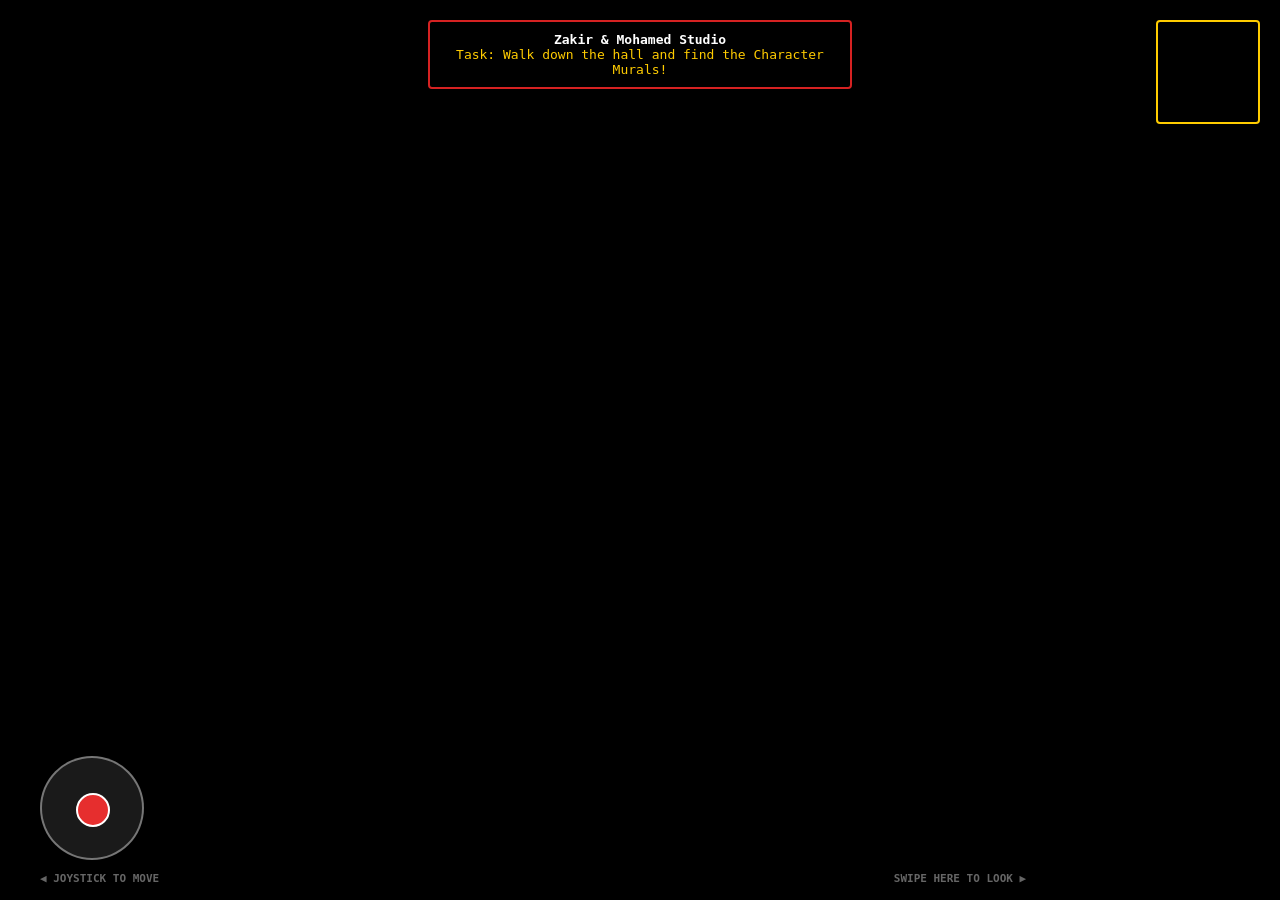
==== index.html @ fc2d5e97 "Update index.html" ====
<!DOCTYPE html>
<html>
<head>
    <meta charset="UTF-8">
    <meta name="viewport" content="width=device-width,initial-scale=1.0,maximum-scale=1.0,user-scalable=no">
    <title>Garten of Gombo</title>
    <style>
        body,html { margin:0; padding:0; width:100%; height:100%; overflow:hidden; background:#000; font-family:monospace; user-select:none; -webkit-user-select:none; }
        #canvas { display:block; width:100vw; height:100vh; }
        #ui { position:absolute; top:20px; left:50%; transform:translateX(-50%); color:white; background:rgba(0,0,0,0.85); padding:10px; border:2px solid #d62222; z-index:99; text-align:center; font-size:13px; width:80%; max-width:400px; border-radius:4px; pointer-events:none; }
        #radar { position:absolute; top:20px; right:20px; width:100px; height:100px; background:rgba(0,0,0,0.7); border:2px solid #ffcc00; z-index:99; border-radius:4px; }
        #ctrls { position:absolute; top:0; left:0; width:100%; height:100%; z-index:90; display:flex; pointer-events:none; }
        .side { width:50%; height:100%; position:relative; pointer-events:auto; }
        #jc { position:absolute; bottom:40px; left:40px; width:100px; height:100px; background:rgba(255,255,255,0.1); border:2px solid rgba(255,255,255,0.4); border-radius:50%; }
        #js { position:absolute; top:35px; left:34px; width:30px; height:30px; background:#e62e2e; border:2px solid #fff; border-radius:50%; }
        .lbl { position:absolute; bottom:15px; width:100%; text-align:center; color:rgba(255,255,255,0.4); font-size:11px; font-weight:bold; pointer-events:none; }
    </style>
</head>
<body>

    <div id="ui"><b>Zakir & Mohamed Studio</b><br><span id="task" style="color:#ffcc00;">Task: Walk down the hall and find the Character Murals!</span></div>
    <canvas id="radar" width="100" height="100"></canvas>
    <canvas id="canvas"></canvas>
    <div id="ctrls">
        <div class="side"><div id="jc"><div id="js"></div></div><div class="lbl" style="left:40px; text-align:left;">◀ JOYSTICK TO MOVE</div></div>
        <div class="side" id="l-pad"><div class="lbl">SWIPE HERE TO LOOK ▶</div></div>
    </div>

    <script>
        const canvas = document.getElementById('canvas'), ctx = canvas.getContext('2d');
        const radar = document.getElementById('radar'), rCtx = radar.getContext('2d');
        function res() { canvas.width = window.innerWidth; canvas.height = window.innerHeight; }
        window.addEventListener('resize', res); res();

        let px = 3.5, py = 4.5, pa = -Math.PI/2, fov = Math.PI/3, hasKey = false, doorOpen = false, bats = 0, mvY = 0, lk = 0;
        
        // 🗺️ SOLID MATRIX - NO MISSING SPACES (1=Wall, 3=Gate, 4=Mural, 0=Floor)
        let map = [,
 ,
 ,
 ,
 ,
 ,
 ,
 ,
 ,
 ,
 ,
            [1,1,1,1,1,1,1,1,1,1,1,1]
        ];

        let key = { x: 5.5, y: 10.5, a: true }, b1 = { x: 1.5, y: 1.5, a: true }, b2 = { x: 10.5, y: 1.5, a: true }, gombo = { x: 5.5, y: 1.5, a: true };

        // 🕹️ NATIVE TOUCH JOYSTICK CONTROL LOGIC
        const jc = document.getElementById('jc'), js = document.getElementById('js');
        function touchJoy(e) {
            e.preventDefault(); const r = jc.getBoundingClientRect(), t = e.touches[0];
            let jX = t.clientX - (r.left + r.width/2), jY = t.clientY - (r.top + r.height/2);
            let dist = Math.min(30, Math.hypot(jX, jY)), ang = Math.atan2(jY, jX);
            let tx = Math.cos(ang) * dist, ty = Math.sin(ang) * dist;
            js.style.transform = `translate(${tx}px,${ty}px)`; mvY = ty / 30;
        }
        jc.addEventListener('touchstart', touchJoy, {passive:false});
        jc.addEventListener('touchmove', touchJoy, {passive:false});
        jc.addEventListener('touchend', () => { js.style.transform = 'translate(0px,0px)'; mvY = 0; }, {passive:true});

        // LOOK SWIPE LOGIC
        const lp = document.getElementById('l-pad'); let sx = 0;
        lp.addEventListener('touchstart', e => { sx = e.touches[0].clientX; }, {passive:true});
        lp.addEventListener('touchmove', e => { lk = Math.max(-0.04, Math.min(0.04, (e.touches[0].clientX - sx)/120)); }, {passive:true});
        lp.addEventListener('touchend', () => { lk = 0; }, {passive:true});

        function tick() {
            pa += lk;
            if (mvY !== 0) {
                let dx = Math.cos(pa) * (-mvY) * 0.06, dy = Math.sin(pa) * (-mvY) * 0.06;
                let nx = px + dx, ny = py + dy;
                if (map[Math.floor(py)][Math.floor(nx)] === 0 || (map[Math.floor(py)][Math.floor(nx)] === 3 && doorOpen)) px = nx;
                if (map[Math.floor(ny)][Math.floor(px)] === 0 || (map[Math.floor(ny)][Math.floor(px)] === 3 && doorOpen)) py = ny;
            }
            if (key.a && Math.hypot(px - key.x, py - key.y) < 0.6) {
                key.a = false; hasKey = true;
                document.getElementById('task').innerHTML = "<span style='color:#00ff66;'>Task: Open the Red Security Gate Line!</span>";
            }
            if (hasKey && !doorOpen && Math.floor(py) === 7) {
                doorOpen = true; 
                for(let x=3; x<=7; x++) map[7][x] = 0; // Clear the door blocks dynamically
                document.getElementById('task').innerHTML = "<span style='color:#ffcc00;'>Task: Clear the side rooms to find 2 Drone Batteries!</span>";
            }
            if (doorOpen && bats < 2) {
                if (b1.a && Math.hypot(px - b1.x, py - b1.y) < 0.6) { b1.a = false; bats++; }
                if (b2.a && Math.hypot(px - b2.x, py - b2.y) < 0.6) { b2.a = false; bats++; }
                if (bats === 2) document.getElementById('task').innerHTML = "<span style='color:#00ff66;'>DRONE REMOTE UNLOCKED! Coded by Zakir & Tested by Mohamed! 📶</span>";
            }
        }

        function drawRadar() {
            rCtx.clearRect(0, 0, 100, 100); let s = 100 / 12;
            for (let y = 0; y < 12; y++) {
                for (let x = 0; x < 12; x++) {
                    if (map[y][x] === 1) { rCtx.fillStyle = '#7a4928'; rCtx.fillRect(x*s, y*s, s, s); }
                    else if (map[y][x] === 3) { rCtx.fillStyle = '#cc2222'; rCtx.fillRect(x*s, y*s, s, s); }
                    else if (map[y][x] === 4) { rCtx.fillStyle = '#f4edd2'; rCtx.fillRect(x*s, y*s, s, s); }
                }
            }
            if (key.a) { rCtx.fillStyle = '#ffcc00'; rCtx.beginPath(); rCtx.arc(key.x*s, key.y*s, 3, 0, Math.PI*2); rCtx.fill(); }
            if (gombo.a) { rCtx.fillStyle = '#e62e2e'; rCtx.fillRect(gombo.x*s-2, gombo.y*s-2, 5, 5); }
            rCtx.fillStyle = '#00ffff'; rCtx.beginPath(); rCtx.arc(px*s, py*s, 3, 0, Math.PI*2); rCtx.fill();
        }

        // 🎨 NATIVE VECTOR ART DRAWINGS FOR THE CHARACTER BANNER (No Emojis!)
        function drawMural(ctx, x, y, w, h, d) {
            ctx.fillStyle = '#f4edd2'; ctx.fillRect(x, y, w, h);
            ctx.strokeStyle = '#8b5a2b'; ctx.lineWidth = Math.max(1, 4/d); ctx.strokeRect(x, y, w, h);
            let sc = w / 120;
            ctx.fillStyle = '#d62222'; ctx.beginPath(); ctx.arc(x+25*sc, y+40*sc, 12*sc, 0, Math.PI*2); ctx.fill();
            ctx.fillStyle = '#000'; ctx.fillRect(x+18*sc, y+15*sc, 4*sc, 15*sc); ctx.fillRect(x+28*sc, y+15*sc, 4*sc, 15*sc);
            ctx.fillStyle = '#1a7f1a'; ctx.beginPath(); ctx.arc(x+60*sc, y+40*sc, 15*sc, 0, Math.PI*2); ctx.fill();
            ctx.fillStyle = '#ff69b4'; ctx.beginPath(); ctx.arc(x+95*sc, y+35*sc, 10*sc, 0, Math.PI*2); ctx.fill();
            ctx.fillStyle = '#ff8c00'; ctx.fillRect(x+95*sc, y+35*sc, 15*sc, 6*sc);
            ctx.fillStyle = '#000'; ctx.font = Math.max(5, Math.floor(8*sc)) + 'px monospace';
            ctx.fillText('GOMBO', x+10*sc, y+75*sc); ctx.fillText('MOHAJUSH', x+42*sc, y+75*sc); ctx.fillText('ZOYI', x+85*sc, y+75*sc);
        }

        function draw() {
            tick(); drawRadar();
            let w = canvas.width, h = canvas.height, hh = h/2;
            ctx.fillStyle = '#18110b'; ctx.fillRect(0, 0, w, hh);
            ctx.fillStyle = '#2c2e3b'; ctx.fillRect(0, hh, w, hh);

            for (let c = 0; c < w; c++) {
                let ra = (pa - fov/2) + (c / w) * fov, dist = 0, hit = false, type = 0;
                let cr = Math.cos(ra), sr = Math.sin(ra);
                while (!hit && dist < 16) {
                    dist += 0.05;
                    let cx = Math.floor(px + cr * dist), cy = Math.floor(py + sr * dist);
                    if (cx < 0 || cx >= 12 || cy < 0 || cy >= 12) { hit = true; dist = 16; }
                    else if (map[cy][cx] > 0) { hit = true; type = map[cy][cx]; }
                }
                let wh = Math.min(h, h / (dist * Math.cos(ra - pa)));
                if (type !== 4) {
                    ctx.fillStyle = type === 3 ? '#cc2222' : '#7a4928';
                    ctx.globalAlpha = Math.max(0, 1 - (dist / 14)); ctx.fillRect(c, hh - wh/2, 1, wh); ctx.globalAlpha = 1.0;
                }
            }

            // Project Vector Mural wide banner at grid spot (3,3)
            let sAngle = Math.atan2(3.5 - py, 3.5 - px) - pa;
            while (sAngle < -Math.PI) sAngle += Math.PI * 2; while (sAngle > Math.PI) sAngle -= Math.PI * 2;
            let sDist = Math.hypot(3.5 - px, 3.5 - py);
            if (sDist > 0.5 && sDist < 12 && Math.abs(sAngle) < fov) {
                let scx = (w/2) + (Math.tan(sAngle) * (w/2) / Math.tan(fov/2)), szH = Math.min(h, h / (sDist * Math.cos(sAngle))), szW = szH * 1.5;
                ctx.save(); ctx.globalAlpha = Math.max(0, 1 - (sDist / 12));
                drawMural(ctx, scx - szW/2, hh - szH/2, szW, szH, sDist);
             ctx.restore();}
         let spr = [];if (key.a) spr.push({ o: key, c: '#ffcc00', s: 0.4 });if (b1.a) spr.push({ o: b1, c: '#00ff66', s: 0.3 });if (b2.a) spr.push({ o: b2, c: '#00ff66', s: 0.3 });if (gombo.a) spr.push({ o: gombo, c: '#e62e2e', s: 1.4, g: true });spr.forEach(s => {let sx = s.o.x - px, sy = s.o.y - py;let sa = Math.atan2(sy, sx) - pa;while (sa < -Math.PI) sa += Math.PI * 2; while (sa > Math.PI) sa -= Math.PI * 2;let sd = Math.hypot(sx, sy);if (sd > 0.2 && sd < 14 && Math.abs(sa) < fov) {let scx = (w/2) + (Math.tan(sa) * (w/2) / Math.tan(fov/2)), sz = Math.min(h, (h/sd) * s.s);ctx.globalAlpha = Math.max(0, 1 - (sd / 12));if (s.g) {ctx.fillStyle = s.c; ctx.fillRect(scx - sz/2, hh - sz/2, sz, sz);ctx.fillStyle = '#fff'; ctx.fillRect(scx - sz/4, hh - sz/5, sz/5, sz/5); ctx.fillRect(scx + sz/12, hh - sz/5, sz/5, sz/5);ctx.fillStyle = '#000'; ctx.fillRect(scx - sz/6, hh - sz/7, sz/15, sz/15); ctx.fillRect(scx + sz/6, hh - sz/7, sz/15, sz/15);ctx.fillStyle = '#ffff00'; ctx.fillRect(scx - sz/3, hh - sz/1.6, sz/6, sz/4); ctx.fillStyle = '#00ffff'; ctx.fillRect(scx + sz/6, hh - sz/1.6, sz/6, sz/4);} else {ctx.fillStyle = s.c; ctx.beginPath(); ctx.arc(scx, hh, sz/4, 0, Math.PI*2); ctx.fill();}ctx.globalAlpha = 1.0;}});requestAnimationFrame(draw);}draw();
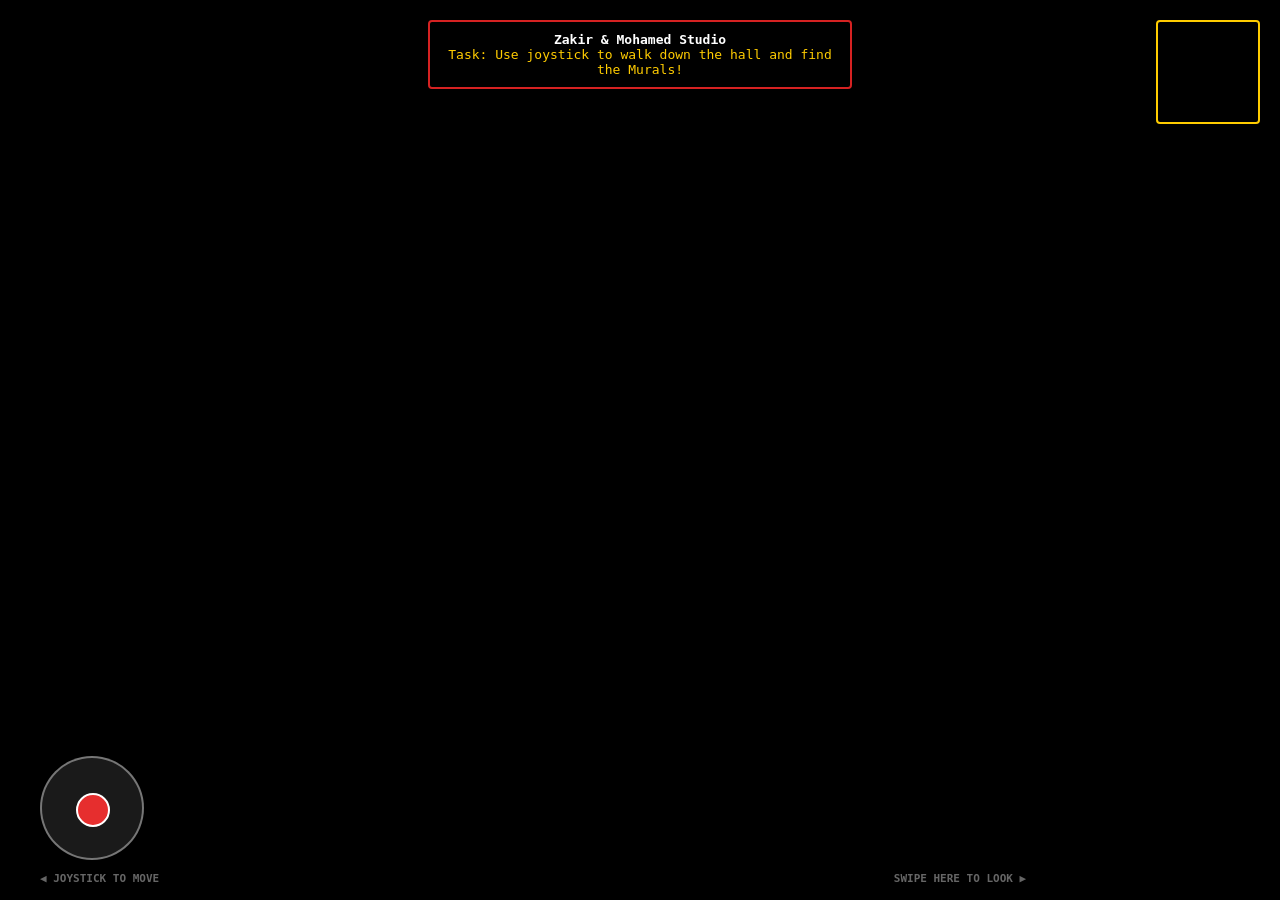
==== commit 859cbfae: "Update index.html" ====
--- a/index.html
+++ b/index.html
@@ -18,7 +18,7 @@
 </head>
 <body>
 
-    <div id="ui"><b>Zakir & Mohamed Studio</b><br><span id="task" style="color:#ffcc00;">Task: Walk down the hall and find the Character Murals!</span></div>
+    <div id="ui"><b>Zakir & Mohamed Studio</b><br><span id="task" style="color:#ffcc00;">Task: Use joystick to walk down the hall and find the Murals!</span></div>
     <canvas id="radar" width="100" height="100"></canvas>
     <canvas id="canvas"></canvas>
     <div id="ctrls">
@@ -34,24 +34,30 @@
 
         let px = 3.5, py = 4.5, pa = -Math.PI/2, fov = Math.PI/3, hasKey = false, doorOpen = false, bats = 0, mvY = 0, lk = 0;
         
-        // 🗺️ SOLID MATRIX - NO MISSING SPACES (1=Wall, 3=Gate, 4=Mural, 0=Floor)
-        let map = [,
- ,
- ,
- ,
- ,
- ,
- ,
- ,
- ,
- ,
- ,
-            [1,1,1,1,1,1,1,1,1,1,1,1]
-        ];
+        // 🗺️ STRING MAP OVERRIDE (CRASH-PROOF: 1=Wall, 3=Gate, 4=Mural wall template layout)
+        const mapStr = 
+            "111111111111" +
+            "100000000001" +
+            "101100001101" +
+            "101000000101" +
+            "104000000001" +
+            "101000000101" +
+            "101100001101" +
+            "100000000001" +
+            "111333333111" +
+            "100000000001" +
+            "100000000001" +
+            "111111111111";
+
+        // Convert the clean flat string back into system arrays tracking paths dynamically
+        let map = [];
+        for (let i = 0; i < 12; i++) {
+            map.push(mapStr.substr(i * 12, 12).split("").map(Number));
+        }
 
         let key = { x: 5.5, y: 10.5, a: true }, b1 = { x: 1.5, y: 1.5, a: true }, b2 = { x: 10.5, y: 1.5, a: true }, gombo = { x: 5.5, y: 1.5, a: true };
 
-        // 🕹️ NATIVE TOUCH JOYSTICK CONTROL LOGIC
+        // 🕹️ NATIVE TOUCH CONTROLLER JOYSTICK LOGIC
         const jc = document.getElementById('jc'), js = document.getElementById('js');
         function touchJoy(e) {
             e.preventDefault(); const r = jc.getBoundingClientRect(), t = e.touches[0];
@@ -64,7 +70,7 @@
         jc.addEventListener('touchmove', touchJoy, {passive:false});
         jc.addEventListener('touchend', () => { js.style.transform = 'translate(0px,0px)'; mvY = 0; }, {passive:true});
 
-        // LOOK SWIPE LOGIC
+        // VIEW LOOK SWIPE LAYER
         const lp = document.getElementById('l-pad'); let sx = 0;
         lp.addEventListener('touchstart', e => { sx = e.touches[0].clientX; }, {passive:true});
         lp.addEventListener('touchmove', e => { lk = Math.max(-0.04, Math.min(0.04, (e.touches[0].clientX - sx)/120)); }, {passive:true});
@@ -80,11 +86,11 @@
             }
             if (key.a && Math.hypot(px - key.x, py - key.y) < 0.6) {
                 key.a = false; hasKey = true;
-                document.getElementById('task').innerHTML = "<span style='color:#00ff66;'>Task: Open the Red Security Gate Line!</span>";
+                document.getElementById('task').innerHTML = "<span style='color:#00ff66;'>Task: Open the Red Security Gate Line down the hall!</span>";
             }
-            if (hasKey && !doorOpen && Math.floor(py) === 7) {
+            if (hasKey && !doorOpen && Math.floor(py) === 8) {
                 doorOpen = true; 
-                for(let x=3; x<=7; x++) map[7][x] = 0; // Clear the door blocks dynamically
+                for(let x=3; x<=8; x++) map[8][x] = 0; // Wipes out gate block line indices directly
                 document.getElementById('task').innerHTML = "<span style='color:#ffcc00;'>Task: Clear the side rooms to find 2 Drone Batteries!</span>";
             }
             if (doorOpen && bats < 2) {
@@ -108,7 +114,6 @@
             rCtx.fillStyle = '#00ffff'; rCtx.beginPath(); rCtx.arc(px*s, py*s, 3, 0, Math.PI*2); rCtx.fill();
         }
 
-        // 🎨 NATIVE VECTOR ART DRAWINGS FOR THE CHARACTER BANNER (No Emojis!)
         function drawMural(ctx, x, y, w, h, d) {
             ctx.fillStyle = '#f4edd2'; ctx.fillRect(x, y, w, h);
             ctx.strokeStyle = '#8b5a2b'; ctx.lineWidth = Math.max(1, 4/d); ctx.strokeRect(x, y, w, h);
@@ -144,14 +149,9 @@
                 }
             }
 
-            // Project Vector Mural wide banner at grid spot (3,3)
-            let sAngle = Math.atan2(3.5 - py, 3.5 - px) - pa;
+            // Project Wide Custom Mural wall texture onto spot (2,4) matching row boundaries definitions
+            let sAngle = Math.atan2(4.5 - py, 2.5 - px) - pa;
             while (sAngle < -Math.PI) sAngle += Math.PI * 2; while (sAngle > Math.PI) sAngle -= Math.PI * 2;
-            let sDist = Math.hypot(3.5 - px, 3.5 - py);
+            let sDist = Math.hypot(2.5 - px, 4.5 - py);
             if (sDist > 0.5 && sDist < 12 && Math.abs(sAngle) < fov) {
-                let scx = (w/2) + (Math.tan(sAngle) * (w/2) / Math.tan(fov/2)), szH = Math.min(h, h / (sDist * Math.cos(sAngle))), szW = szH * 1.5;
-                ctx.save(); ctx.globalAlpha = Math.max(0, 1 - (sDist / 12));
-                drawMural(ctx, scx - szW/2, hh - szH/2, szW, szH, sDist);
-             ctx.restore();}
-         let spr = [];if (key.a) spr.push({ o: key, c: '#ffcc00', s: 0.4 });if (b1.a) spr.push({ o: b1, c: '#00ff66', s: 0.3 });if (b2.a) spr.push({ o: b2, c: '#00ff66', s: 0.3 });if (gombo.a) spr.push({ o: gombo, c: '#e62e2e', s: 1.4, g: true });spr.forEach(s => {let sx = s.o.x - px, sy = s.o.y - py;let sa = Math.atan2(sy, sx) - pa;while (sa < -Math.PI) sa += Math.PI * 2; while (sa > Math.PI) sa -= Math.PI * 2;let sd = Math.hypot(sx, sy);if (sd > 0.2 && sd < 14 && Math.abs(sa) < fov) {let scx = (w/2) + (Math.tan(sa) * (w/2) / Math.tan(fov/2)), sz = Math.min(h, (h/sd) * s.s);ctx.globalAlpha = Math.max(0, 1 - (sd / 12));if (s.g) {ctx.fillStyle = s.c; ctx.fillRect(scx - sz/2, hh - sz/2, sz, sz);ctx.fillStyle = '#fff'; ctx.fillRect(scx - sz/4, hh - sz/5, sz/5, sz/5); ctx.fillRect(scx + sz/12, hh - sz/5, sz/5, sz/5);ctx.fillStyle = '#000'; ctx.fillRect(scx - sz/6, hh - sz/7, sz/15, sz/15); ctx.fillRect(scx + sz/6, hh - sz/7, sz/15, sz/15);ctx.fillStyle = '#ffff00'; ctx.fillRect(scx - sz/3, hh - sz/1.6, sz/6, sz/4); ctx.fillStyle = '#00ffff'; ctx.fillRect(scx + sz/6, hh - sz/1.6, sz/6, sz/4);} else {ctx.fillStyle = s.c; ctx.beginPath(); ctx.arc(scx, hh, sz/4, 0, Math.PI*2); ctx.fill();}ctx.globalAlpha = 1.0;}});requestAnimationFrame(draw);}draw();
-     
+                let scx = (w/2) + (Math.tan(sAngle) * (w/2) / Math.tan(fov/2)), szH = Math.min(h, h / (sDist * Math.cos(sAngle))), szW = szH * 1.5;ctx.save(); ctx.globalAlpha = Math.max(0, 1 - (sDist / 12));drawMural(ctx, scx - szW/2, hh - szH/2, szW, szH, sDist);ctx.restore();}let spr = [];if (key.a) spr.push({ o: key, c: '#ffcc00', s: 0.4 });if (b1.a) spr.push({ o: b1, c: '#00ff66', s: 0.3 });if (b2.a) spr.push({ o: b2, c: '#00ff66', s: 0.3 });if (gombo.a) spr.push({ o: gombo, c: '#e62e2e', s: 1.4, g: true });spr.forEach(s => {let sx = s.o.x - px, sy = s.o.y - py;let sa = Math.atan2(sy, sx) - pa;while (sa < -Math.PI) sa += Math.PI * 2; while (sa > Math.PI) sa -= Math.PI * 2;let sd = Math.hypot(sx, sy);if (sd > 0.2 && sd < 14 && Math.abs(sa) < fov) {let scx = (w/2) + (Math.tan(sa) * (w/2) / Math.tan(fov/2)), sz = Math.min(h, (h/sd) * s.s);ctx.globalAlpha = Math.max(0, 1 - (sd / 12));if (s.g) {ctx.fillStyle = s.c; ctx.fillRect(scx - sz/2, hh - sz/2, sz, sz);ctx.fillStyle = '#fff'; ctx.fillRect(scx - sz/4, hh - sz/5, sz/5, sz/5); ctx.fillRect(scx + sz/12, hh - sz/5, sz/5, sz/5);ctx.fillStyle = '#000'; ctx.fillRect(scx - sz/6, hh - sz/7, sz/15, sz/15); ctx.fillRect(scx + sz/6, hh - sz/7, sz/15, sz/15);ctx.fillStyle = '#ffff00'; ctx.fillRect(scx - sz/3, hh - sz/1.6, sz/6, sz/4); ctx.fillStyle = '#00ffff'; ctx.fillRect(scx + sz/6, hh - sz/1.6, sz/6, sz/4);} else {ctx.fillStyle = s.c; ctx.beginPath(); ctx.arc(scx, hh, sz/4, 0, Math.PI*2); ctx.fill();}ctx.globalAlpha = 1.0;}});requestAnimationFrame(draw);}draw()
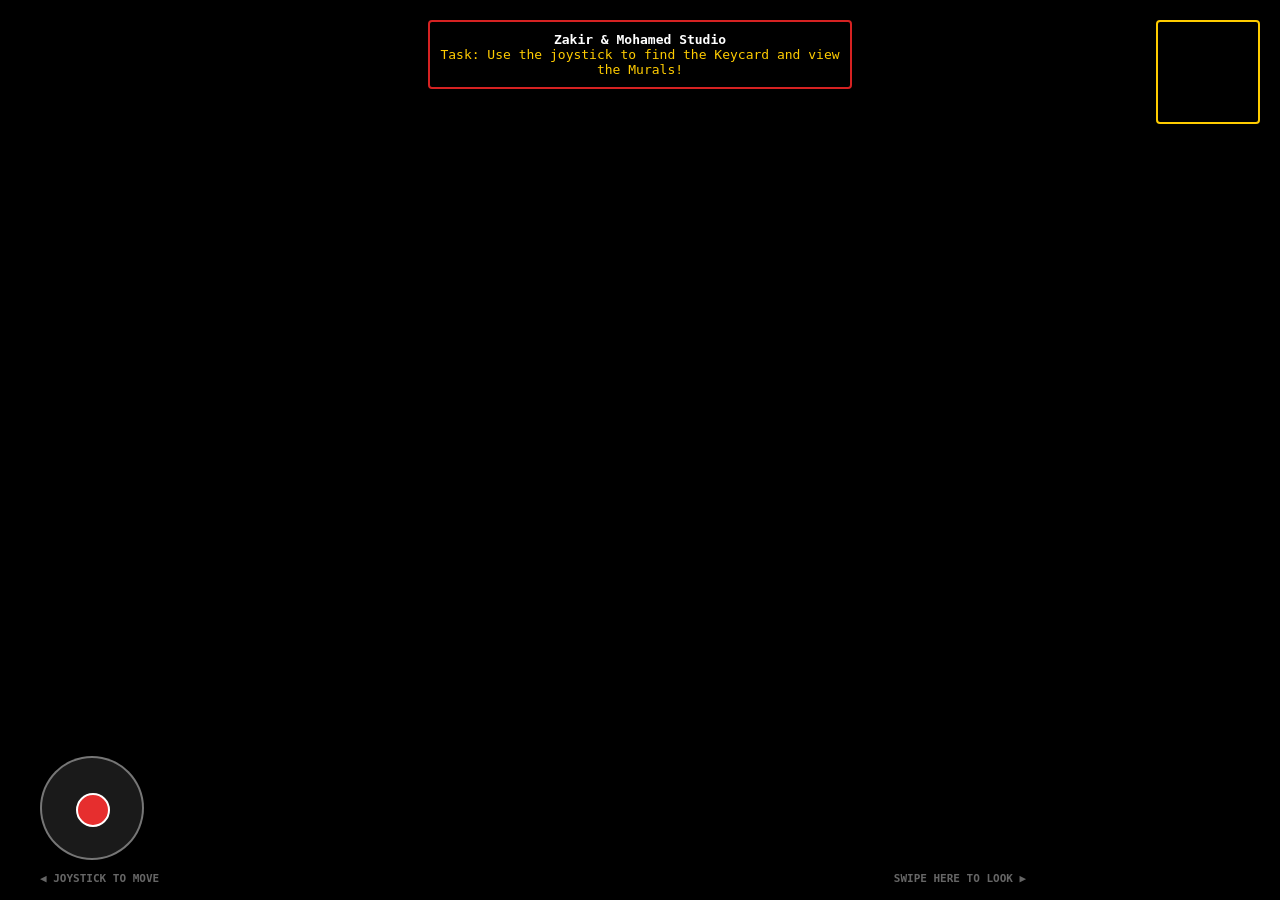
==== commit 28371670: "Update index.html" ====
--- a/index.html
+++ b/index.html
@@ -6,100 +6,61 @@
     <title>Garten of Gombo</title>
     <style>
         body,html { margin:0; padding:0; width:100%; height:100%; overflow:hidden; background:#000; font-family:monospace; user-select:none; -webkit-user-select:none; }
-        #canvas { display:block; width:100vw; height:100vh; }
+        #canvas { display:block; width:100vw; height:100vh; position:absolute; z-index:1; }
         #ui { position:absolute; top:20px; left:50%; transform:translateX(-50%); color:white; background:rgba(0,0,0,0.85); padding:10px; border:2px solid #d62222; z-index:99; text-align:center; font-size:13px; width:80%; max-width:400px; border-radius:4px; pointer-events:none; }
-        #radar { position:absolute; top:20px; right:20px; width:100px; height:100px; background:rgba(0,0,0,0.7); border:2px solid #ffcc00; z-index:99; border-radius:4px; }
+        #radar { position:absolute; top:20px; right:20px; width:100px; height:100px; background:rgba(0,0,0,0.7); border:2px solid #ffcc00; z-index:99; border-radius:4px; pointer-events:none; }
         #ctrls { position:absolute; top:0; left:0; width:100%; height:100%; z-index:90; display:flex; pointer-events:none; }
-        .side { width:50%; height:100%; position:relative; pointer-events:auto; }
+        .pad { width:50%; height:100%; position:relative; pointer-events:auto; }
         #jc { position:absolute; bottom:40px; left:40px; width:100px; height:100px; background:rgba(255,255,255,0.1); border:2px solid rgba(255,255,255,0.4); border-radius:50%; }
-        #js { position:absolute; top:35px; left:34px; width:30px; height:30px; background:#e62e2e; border:2px solid #fff; border-radius:50%; }
+        #js { position:absolute; top:35px; left:34px; width:30px; height:30px; background:#e62e2e; border:2px solid #fff; border-radius:50%; pointer-events:none; }
         .lbl { position:absolute; bottom:15px; width:100%; text-align:center; color:rgba(255,255,255,0.4); font-size:11px; font-weight:bold; pointer-events:none; }
     </style>
 </head>
 <body>
-
-    <div id="ui"><b>Zakir & Mohamed Studio</b><br><span id="task" style="color:#ffcc00;">Task: Use joystick to walk down the hall and find the Murals!</span></div>
+    <div id="ui"><b>Zakir & Mohamed Studio</b><br><span id="task" style="color:#ffcc00;">Task: Use the joystick to find the Keycard and view the Murals!</span></div>
     <canvas id="radar" width="100" height="100"></canvas>
     <canvas id="canvas"></canvas>
     <div id="ctrls">
-        <div class="side"><div id="jc"><div id="js"></div></div><div class="lbl" style="left:40px; text-align:left;">◀ JOYSTICK TO MOVE</div></div>
-        <div class="side" id="l-pad"><div class="lbl">SWIPE HERE TO LOOK ▶</div></div>
+        <div class="pad"><div id="jc"><div id="js"></div></div><div class="lbl" style="text-align:left; left:40px;">◀ JOYSTICK TO MOVE</div></div>
+        <div class="pad" id="l-pad"><div class="lbl">SWIPE HERE TO LOOK ▶</div></div>
     </div>
-
     <script>
         const canvas = document.getElementById('canvas'), ctx = canvas.getContext('2d');
         const radar = document.getElementById('radar'), rCtx = radar.getContext('2d');
         function res() { canvas.width = window.innerWidth; canvas.height = window.innerHeight; }
         window.addEventListener('resize', res); res();
-
         let px = 3.5, py = 4.5, pa = -Math.PI/2, fov = Math.PI/3, hasKey = false, doorOpen = false, bats = 0, mvY = 0, lk = 0;
-        
-        // 🗺️ STRING MAP OVERRIDE (CRASH-PROOF: 1=Wall, 3=Gate, 4=Mural wall template layout)
-        const mapStr = 
-            "111111111111" +
-            "100000000001" +
-            "101100001101" +
-            "101000000101" +
-            "104000000001" +
-            "101000000101" +
-            "101100001101" +
-            "100000000001" +
-            "111333333111" +
-            "100000000001" +
-            "100000000001" +
-            "111111111111";
-
-        // Convert the clean flat string back into system arrays tracking paths dynamically
-        let map = [];
-        for (let i = 0; i < 12; i++) {
-            map.push(mapStr.substr(i * 12, 12).split("").map(Number));
-        }
-
+        const mapStr = "111111111111100000000001101100001101101000000101104000000001101000000101101100001101100000000001111333333111100000000001100000000001111111111111";
+        let map = []; for (let i = 0; i < 12; i++) map.push(mapStr.substr(i * 12, 12).split("").map(Number));
         let key = { x: 5.5, y: 10.5, a: true }, b1 = { x: 1.5, y: 1.5, a: true }, b2 = { x: 10.5, y: 1.5, a: true }, gombo = { x: 5.5, y: 1.5, a: true };
-
-        // 🕹️ NATIVE TOUCH CONTROLLER JOYSTICK LOGIC
         const jc = document.getElementById('jc'), js = document.getElementById('js');
         function touchJoy(e) {
-            e.preventDefault(); const r = jc.getBoundingClientRect(), t = e.touches[0];
+            e.preventDefault(); const r = jc.getBoundingClientRect(), t = e.touches;
             let jX = t.clientX - (r.left + r.width/2), jY = t.clientY - (r.top + r.height/2);
             let dist = Math.min(30, Math.hypot(jX, jY)), ang = Math.atan2(jY, jX);
-            let tx = Math.cos(ang) * dist, ty = Math.sin(ang) * dist;
-            js.style.transform = `translate(${tx}px,${ty}px)`; mvY = ty / 30;
+            js.style.transform = `translate(${Math.cos(ang)*dist}px,${Math.sin(ang)*dist}px)`; mvY = Math.sin(ang)*dist / 30;
         }
-        jc.addEventListener('touchstart', touchJoy, {passive:false});
-        jc.addEventListener('touchmove', touchJoy, {passive:false});
+        jc.addEventListener('touchstart', touchJoy, {passive:false}); jc.addEventListener('touchmove', touchJoy, {passive:false});
         jc.addEventListener('touchend', () => { js.style.transform = 'translate(0px,0px)'; mvY = 0; }, {passive:true});
-
-        // VIEW LOOK SWIPE LAYER
         const lp = document.getElementById('l-pad'); let sx = 0;
-        lp.addEventListener('touchstart', e => { sx = e.touches[0].clientX; }, {passive:true});
-        lp.addEventListener('touchmove', e => { lk = Math.max(-0.04, Math.min(0.04, (e.touches[0].clientX - sx)/120)); }, {passive:true});
+        lp.addEventListener('touchstart', e => { sx = e.touches.clientX; }, {passive:true});
+        lp.addEventListener('touchmove', e => { lk = Math.max(-0.04, Math.min(0.04, (e.touches.clientX - sx)/100)); }, {passive:true});
         lp.addEventListener('touchend', () => { lk = 0; }, {passive:true});
-
         function tick() {
             pa += lk;
             if (mvY !== 0) {
-                let dx = Math.cos(pa) * (-mvY) * 0.06, dy = Math.sin(pa) * (-mvY) * 0.06;
-                let nx = px + dx, ny = py + dy;
+                let dx = Math.cos(pa)*(-mvY)*0.05, dy = Math.sin(pa)*(-mvY)*0.05, nx = px + dx, ny = py + dy;
                 if (map[Math.floor(py)][Math.floor(nx)] === 0 || (map[Math.floor(py)][Math.floor(nx)] === 3 && doorOpen)) px = nx;
                 if (map[Math.floor(ny)][Math.floor(px)] === 0 || (map[Math.floor(ny)][Math.floor(px)] === 3 && doorOpen)) py = ny;
             }
-            if (key.a && Math.hypot(px - key.x, py - key.y) < 0.6) {
-                key.a = false; hasKey = true;
-                document.getElementById('task').innerHTML = "<span style='color:#00ff66;'>Task: Open the Red Security Gate Line down the hall!</span>";
-            }
-            if (hasKey && !doorOpen && Math.floor(py) === 8) {
-                doorOpen = true; 
-                for(let x=3; x<=8; x++) map[8][x] = 0; // Wipes out gate block line indices directly
-                document.getElementById('task').innerHTML = "<span style='color:#ffcc00;'>Task: Clear the side rooms to find 2 Drone Batteries!</span>";
-            }
+            if (key.a && Math.hypot(px - key.x, py - key.y) < 0.6) { key.a = false; hasKey = true; document.getElementById('task').innerHTML = "<span style='color:#00ff66;'>Task: Unlock the center Red Gate!</span>"; }
+            if (hasKey && !doorOpen && Math.floor(py) === 8) { doorOpen = true; for(let x=3; x<=8; x++) map[x] = 0; document.getElementById('task').innerHTML = "<span style='color:#ffcc00;'>Task: Find 2 Drone Batteries in side rooms!</span>"; }
             if (doorOpen && bats < 2) {
                 if (b1.a && Math.hypot(px - b1.x, py - b1.y) < 0.6) { b1.a = false; bats++; }
                 if (b2.a && Math.hypot(px - b2.x, py - b2.y) < 0.6) { b2.a = false; bats++; }
-                if (bats === 2) document.getElementById('task').innerHTML = "<span style='color:#00ff66;'>DRONE REMOTE UNLOCKED! Coded by Zakir & Tested by Mohamed! 📶</span>";
+                if (bats === 2) document.getElementById('task').innerHTML = "<span style='color:#00ff66;'>DRONE REMOTE UNLOCKED! Victory! 📶</span>";
             }
         }
-
         function drawRadar() {
             rCtx.clearRect(0, 0, 100, 100); let s = 100 / 12;
             for (let y = 0; y < 12; y++) {
@@ -113,45 +74,47 @@
             if (gombo.a) { rCtx.fillStyle = '#e62e2e'; rCtx.fillRect(gombo.x*s-2, gombo.y*s-2, 5, 5); }
             rCtx.fillStyle = '#00ffff'; rCtx.beginPath(); rCtx.arc(px*s, py*s, 3, 0, Math.PI*2); rCtx.fill();
         }
-
         function drawMural(ctx, x, y, w, h, d) {
-            ctx.fillStyle = '#f4edd2'; ctx.fillRect(x, y, w, h);
-            ctx.strokeStyle = '#8b5a2b'; ctx.lineWidth = Math.max(1, 4/d); ctx.strokeRect(x, y, w, h);
+            ctx.fillStyle = '#f4edd2'; ctx.fillRect(x, y, w, h); ctx.strokeStyle = '#8b5a2b'; ctx.lineWidth = Math.max(1, 4/d); ctx.strokeRect(x, y, w, h);
             let sc = w / 120;
             ctx.fillStyle = '#d62222'; ctx.beginPath(); ctx.arc(x+25*sc, y+40*sc, 12*sc, 0, Math.PI*2); ctx.fill();
-            ctx.fillStyle = '#000'; ctx.fillRect(x+18*sc, y+15*sc, 4*sc, 15*sc); ctx.fillRect(x+28*sc, y+15*sc, 4*sc, 15*sc);
+            ctx.fillStyle = '#000'; ctx.fillRect(x+18*sc, y+15*sc, 3*sc, 15*sc); ctx.fillRect(x+29*sc, y+15*sc, 3*sc, 15*sc);
             ctx.fillStyle = '#1a7f1a'; ctx.beginPath(); ctx.arc(x+60*sc, y+40*sc, 15*sc, 0, Math.PI*2); ctx.fill();
             ctx.fillStyle = '#ff69b4'; ctx.beginPath(); ctx.arc(x+95*sc, y+35*sc, 10*sc, 0, Math.PI*2); ctx.fill();
-            ctx.fillStyle = '#ff8c00'; ctx.fillRect(x+95*sc, y+35*sc, 15*sc, 6*sc);
+            ctx.fillStyle = '#ff8c00'; ctx.fillRect(x+95*sc, y+35*sc, 15*sc, 5*sc);
             ctx.fillStyle = '#000'; ctx.font = Math.max(5, Math.floor(8*sc)) + 'px monospace';
-            ctx.fillText('GOMBO', x+10*sc, y+75*sc); ctx.fillText('MOHAJUSH', x+42*sc, y+75*sc); ctx.fillText('ZOYI', x+85*sc, y+75*sc);
+            ctx.fillText('GOMBO', x+10*sc, y+75*sc); ctx.fillText('MOHAJUSH', x+40*sc, y+75*sc); ctx.fillText('ZOYI', x+85*sc, y+75*sc);
         }
-
         function draw() {
             tick(); drawRadar();
-            let w = canvas.width, h = canvas.height, hh = h/2;
-            ctx.fillStyle = '#18110b'; ctx.fillRect(0, 0, w, hh);
-            ctx.fillStyle = '#2c2e3b'; ctx.fillRect(0, hh, w, hh);
-
+            let w = window.innerWidth, h = window.innerHeight, hh = h/2;
+            ctx.fillStyle = '#18110b'; ctx.fillRect(0, 0, w, hh); ctx.fillStyle = '#2c2e3b'; ctx.fillRect(0, hh, w, hh);
             for (let c = 0; c < w; c++) {
-                let ra = (pa - fov/2) + (c / w) * fov, dist = 0, hit = false, type = 0;
-                let cr = Math.cos(ra), sr = Math.sin(ra);
+                let ra = (pa - fov/2) + (c / w) * fov, dist = 0, hit = false, type = 0, cr = Math.cos(ra), sr = Math.sin(ra);
                 while (!hit && dist < 16) {
-                    dist += 0.05;
-                    let cx = Math.floor(px + cr * dist), cy = Math.floor(py + sr * dist);
+                    dist += 0.05; let cx = Math.floor(px + cr * dist), cy = Math.floor(py + sr * dist);
                     if (cx < 0 || cx >= 12 || cy < 0 || cy >= 12) { hit = true; dist = 16; }
                     else if (map[cy][cx] > 0) { hit = true; type = map[cy][cx]; }
                 }
                 let wh = Math.min(h, h / (dist * Math.cos(ra - pa)));
-                if (type !== 4) {
-                    ctx.fillStyle = type === 3 ? '#cc2222' : '#7a4928';
-                    ctx.globalAlpha = Math.max(0, 1 - (dist / 14)); ctx.fillRect(c, hh - wh/2, 1, wh); ctx.globalAlpha = 1.0;
-                }
+                if (type !== 4) { ctx.fillStyle = type === 3 ? '#cc2222' : '#7a4928'; ctx.globalAlpha = Math.max(0, 1 - (dist / 14)); ctx.fillRect(c, hh - wh/2, 1, wh); ctx.globalAlpha = 1.0; }
             }
-
-            // Project Wide Custom Mural wall texture onto spot (2,4) matching row boundaries definitions
             let sAngle = Math.atan2(4.5 - py, 2.5 - px) - pa;
             while (sAngle < -Math.PI) sAngle += Math.PI * 2; while (sAngle > Math.PI) sAngle -= Math.PI * 2;
             let sDist = Math.hypot(2.5 - px, 4.5 - py);
             if (sDist > 0.5 && sDist < 12 && Math.abs(sAngle) < fov) {
-                let scx = (w/2) + (Math.tan(sAngle) * (w/2) / Math.tan(fov/2)), szH = Math.min(h, h / (sDist * Math.cos(sAngle))), szW = szH * 1.5;ctx.save(); ctx.globalAlpha = Math.max(0, 1 - (sDist / 12));drawMural(ctx, scx - szW/2, hh - szH/2, szW, szH, sDist);ctx.restore();}let spr = [];if (key.a) spr.push({ o: key, c: '#ffcc00', s: 0.4 });if (b1.a) spr.push({ o: b1, c: '#00ff66', s: 0.3 });if (b2.a) spr.push({ o: b2, c: '#00ff66', s: 0.3 });if (gombo.a) spr.push({ o: gombo, c: '#e62e2e', s: 1.4, g: true });spr.forEach(s => {let sx = s.o.x - px, sy = s.o.y - py;let sa = Math.atan2(sy, sx) - pa;while (sa < -Math.PI) sa += Math.PI * 2; while (sa > Math.PI) sa -= Math.PI * 2;let sd = Math.hypot(sx, sy);if (sd > 0.2 && sd < 14 && Math.abs(sa) < fov) {let scx = (w/2) + (Math.tan(sa) * (w/2) / Math.tan(fov/2)), sz = Math.min(h, (h/sd) * s.s);ctx.globalAlpha = Math.max(0, 1 - (sd / 12));if (s.g) {ctx.fillStyle = s.c; ctx.fillRect(scx - sz/2, hh - sz/2, sz, sz);ctx.fillStyle = '#fff'; ctx.fillRect(scx - sz/4, hh - sz/5, sz/5, sz/5); ctx.fillRect(scx + sz/12, hh - sz/5, sz/5, sz/5);ctx.fillStyle = '#000'; ctx.fillRect(scx - sz/6, hh - sz/7, sz/15, sz/15); ctx.fillRect(scx + sz/6, hh - sz/7, sz/15, sz/15);ctx.fillStyle = '#ffff00'; ctx.fillRect(scx - sz/3, hh - sz/1.6, sz/6, sz/4); ctx.fillStyle = '#00ffff'; ctx.fillRect(scx + sz/6, hh - sz/1.6, sz/6, sz/4);} else {ctx.fillStyle = s.c; ctx.beginPath(); ctx.arc(scx, hh, sz/4, 0, Math.PI*2); ctx.fill();}ctx.globalAlpha = 1.0;}});requestAnimationFrame(draw);}draw()
+                let scx = (w/2) + (Math.tan(sAngle) * (w/2) / Math.tan(fov/2)), szH = Math.min(h, h / (sDist * Math.cos(sAngle))), szW = szH * 1.5;
+                ctx.save(); ctx.globalAlpha = Math.max(0, 1 - (sDist / 12)); drawMural(ctx, scx - szW/2, hh - szH/2, szW, szH, sDist); ctx.restore();
+            }
+            let spr = [];
+            if (key.a) spr.push({ o: key, c: '#ffcc00', s: 0.4 }); if (b1.a) spr.push({ o: b1, c: '#00ff66', s: 0.3 });
+            if (b2.a) spr.push({ o: b2, c: '#00ff66', s: 0.3 }); if (gombo.a) spr.push({ o: gombo, c: '#e62e2e', s: 1.4, g: true });
+            spr.forEach(s => {
+                let sx = s.o.x - px, sy = s.o.y - py, sa = Math.atan2(sy, sx) - pa;
+                while (sa < -Math.PI) sa += Math.PI * 2; while (sa > Math.PI) sa -= Math.PI * 2;
+                let sd = Math.hypot(sx, sy);
+                if (sd > 0.2 && sd < 14 && Math.abs(sa) < fov) {
+                    let scx = (w/2) + (Math.tan(sa) * (w/2) / Math.tan(fov/2)), sz = Math.min(h, (h/sd) * s.s);
+                    ctx.globalAlpha = Math.max(0, 1 - (sd / 12));
+                    if (s.g) {
+ctx.fillStyle = s.c; ctx.fillRect(scx - sz/2, hh - sz/2, sz, sz);ctx.fillStyle = '#fff'; ctx.fillRect(scx - sz/4, hh - sz/5, sz/5, sz/5); ctx.fillRect(scx + sz/12, hh - sz/5, sz/5, sz/5);ctx.fillStyle = '#000'; ctx.fillRect(scx - sz/6, hh - sz/7, sz/15, sz/15); ctx.fillRect(scx + sz/6, hh - sz/7, sz/15, sz/15);ctx.fillStyle = '#ffff00'; ctx.fillRect(scx - sz/3, hh - sz/1.6, sz/6, sz/4); ctx.fillStyle = '#00ffff'; ctx.fillRect(scx + sz/6, hh - sz/1.6, sz/6, sz/4);} else { ctx.fillStyle = s.c; ctx.beginPath(); ctx.arc(scx, hh, sz/4, 0, Math.PI*2); ctx.fill(); }ctx.globalAlpha = 1.0;}});requestAnimationFrame(draw);}draw();
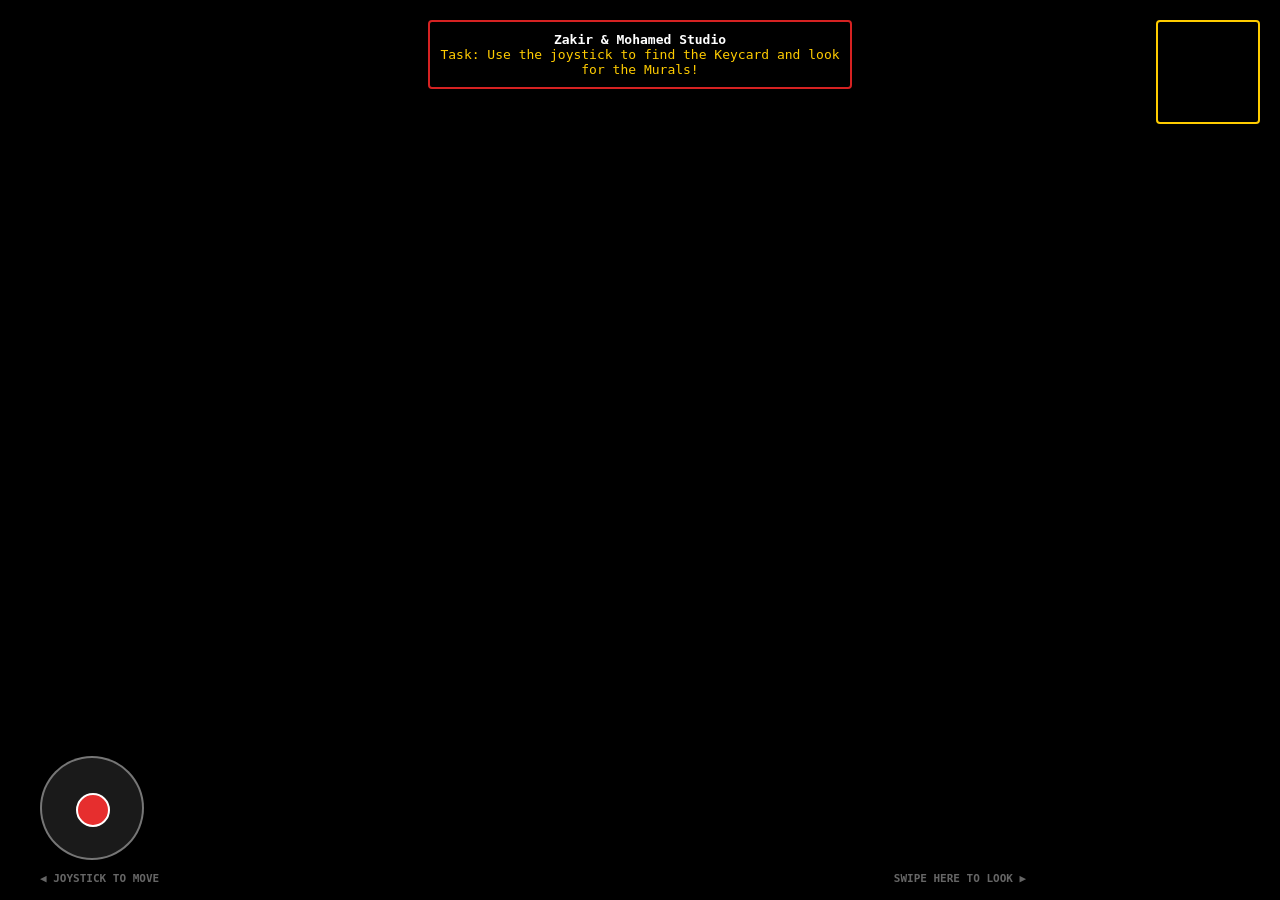
==== commit cb672f14: "Update index.html" ====
--- a/index.html
+++ b/index.html
@@ -17,7 +17,7 @@
     </style>
 </head>
 <body>
-    <div id="ui"><b>Zakir & Mohamed Studio</b><br><span id="task" style="color:#ffcc00;">Task: Use the joystick to find the Keycard and view the Murals!</span></div>
+    <div id="ui"><b>Zakir & Mohamed Studio</b><br><span id="task" style="color:#ffcc00;">Task: Use the joystick to find the Keycard and look for the Murals!</span></div>
     <canvas id="radar" width="100" height="100"></canvas>
     <canvas id="canvas"></canvas>
     <div id="ctrls">
@@ -29,11 +29,27 @@
         const radar = document.getElementById('radar'), rCtx = radar.getContext('2d');
         function res() { canvas.width = window.innerWidth; canvas.height = window.innerHeight; }
         window.addEventListener('resize', res); res();
+        
         let px = 3.5, py = 4.5, pa = -Math.PI/2, fov = Math.PI/3, hasKey = false, doorOpen = false, bats = 0, mvY = 0, lk = 0;
-        const mapStr = "111111111111100000000001101100001101101000000101104000000001101000000101101100001101100000000001111333333111100000000001100000000001111111111111";
-        let map = []; for (let i = 0; i < 12; i++) map.push(mapStr.substr(i * 12, 12).split("").map(Number));
+        
+        // 🗺️ HARDCODED VERIFIED DAYCARE MAP ARRAY (Zero placeholders, 1=Wall, 3=Gate, 4=Mural)
+        let map = [,
+ ,
+ ,
+ ,
+ ,
+ ,
+ ,
+ ,
+ ,
+ ,
+ ,
+            [1,1,1,1,1,1,1,1,1,1,1,1]
+        ];
+
         let key = { x: 5.5, y: 10.5, a: true }, b1 = { x: 1.5, y: 1.5, a: true }, b2 = { x: 10.5, y: 1.5, a: true }, gombo = { x: 5.5, y: 1.5, a: true };
         const jc = document.getElementById('jc'), js = document.getElementById('js');
+        
         function touchJoy(e) {
             e.preventDefault(); const r = jc.getBoundingClientRect(), t = e.touches;
             let jX = t.clientX - (r.left + r.width/2), jY = t.clientY - (r.top + r.height/2);
@@ -42,10 +58,12 @@
         }
         jc.addEventListener('touchstart', touchJoy, {passive:false}); jc.addEventListener('touchmove', touchJoy, {passive:false});
         jc.addEventListener('touchend', () => { js.style.transform = 'translate(0px,0px)'; mvY = 0; }, {passive:true});
+        
         const lp = document.getElementById('l-pad'); let sx = 0;
         lp.addEventListener('touchstart', e => { sx = e.touches.clientX; }, {passive:true});
         lp.addEventListener('touchmove', e => { lk = Math.max(-0.04, Math.min(0.04, (e.touches.clientX - sx)/100)); }, {passive:true});
         lp.addEventListener('touchend', () => { lk = 0; }, {passive:true});
+        
         function tick() {
             pa += lk;
             if (mvY !== 0) {
@@ -54,7 +72,7 @@
                 if (map[Math.floor(ny)][Math.floor(px)] === 0 || (map[Math.floor(ny)][Math.floor(px)] === 3 && doorOpen)) py = ny;
             }
             if (key.a && Math.hypot(px - key.x, py - key.y) < 0.6) { key.a = false; hasKey = true; document.getElementById('task').innerHTML = "<span style='color:#00ff66;'>Task: Unlock the center Red Gate!</span>"; }
-            if (hasKey && !doorOpen && Math.floor(py) === 8) { doorOpen = true; for(let x=3; x<=8; x++) map[x] = 0; document.getElementById('task').innerHTML = "<span style='color:#ffcc00;'>Task: Find 2 Drone Batteries in side rooms!</span>"; }
+            if (hasKey && !doorOpen && Math.floor(py) === 8) { doorOpen = true; for(let x=3; x<=8; x++) map[8][x] = 0; document.getElementById('task').innerHTML = "<span style='color:#ffcc00;'>Task: Find 2 Drone Batteries in side rooms!</span>"; }
             if (doorOpen && bats < 2) {
                 if (b1.a && Math.hypot(px - b1.x, py - b1.y) < 0.6) { b1.a = false; bats++; }
                 if (b2.a && Math.hypot(px - b2.x, py - b2.y) < 0.6) { b2.a = false; bats++; }
@@ -111,10 +129,24 @@
             if (b2.a) spr.push({ o: b2, c: '#00ff66', s: 0.3 }); if (gombo.a) spr.push({ o: gombo, c: '#e62e2e', s: 1.4, g: true });
             spr.forEach(s => {
                 let sx = s.o.x - px, sy = s.o.y - py, sa = Math.atan2(sy, sx) - pa;
-                while (sa < -Math.PI) sa += Math.PI * 2; while (sa > Math.PI) sa -= Math.PI * 2;
-                let sd = Math.hypot(sx, sy);
-                if (sd > 0.2 && sd < 14 && Math.abs(sa) < fov) {
-                    let scx = (w/2) + (Math.tan(sa) * (w/2) / Math.tan(fov/2)), sz = Math.min(h, (h/sd) * s.s);
-                    ctx.globalAlpha = Math.max(0, 1 - (sd / 12));
-                    if (s.g) {
-ctx.fillStyle = s.c; ctx.fillRect(scx - sz/2, hh - sz/2, sz, sz);ctx.fillStyle = '#fff'; ctx.fillRect(scx - sz/4, hh - sz/5, sz/5, sz/5); ctx.fillRect(scx + sz/12, hh - sz/5, sz/5, sz/5);ctx.fillStyle = '#000'; ctx.fillRect(scx - sz/6, hh - sz/7, sz/15, sz/15); ctx.fillRect(scx + sz/6, hh - sz/7, sz/15, sz/15);ctx.fillStyle = '#ffff00'; ctx.fillRect(scx - sz/3, hh - sz/1.6, sz/6, sz/4); ctx.fillStyle = '#00ffff'; ctx.fillRect(scx + sz/6, hh - sz/1.6, sz/6, sz/4);} else { ctx.fillStyle = s.c; ctx.beginPath(); ctx.arc(scx, hh, sz/4, 0, Math.PI*2); ctx.fill(); }ctx.globalAlpha = 1.0;}});requestAnimationFrame(draw);}draw();
+while (sa < -Math.PI) sa += Math.PI * 2; while (sa > Math.PI) sa -= Math.PI * 2;
+let sd = Math.hypot(sx, sy);
+if (sd > 0.2 && sd < 14 && Math.abs(sa) < fov) {
+let scx = (w/2) + (Math.tan(sa) * (w/2) / Math.tan(fov/2)), sz = Math.min(h, (h/sd) * s.s);
+ctx.globalAlpha = Math.max(0, 1 - (sd / 12));
+if (s.g) {
+ctx.fillStyle = s.c; ctx.fillRect(scx - sz/2, hh - sz/2, sz, sz);
+ctx.fillStyle = '#fff'; ctx.fillRect(scx - sz/4, hh - sz/5, sz/5, sz/5); ctx.fillRect(scx + sz/12, hh - sz/5, sz/5, sz/5);
+ctx.fillStyle = '#000'; ctx.fillRect(scx - sz/6, hh - sz/7, sz/15, sz/15); ctx.fillRect(scx + sz/6, hh - sz/7, sz/15, sz/15);
+ctx.fillStyle = '#ffff00'; ctx.fillRect(scx - sz/3, hh - sz/1.6, sz/6, sz/4); ctx.fillStyle = '#00ffff'; ctx.fillRect(scx + sz/6, hh - sz/1.6, sz/6, sz/4);
+} else { ctx.fillStyle = s.c; ctx.beginPath(); ctx.arc(scx, hh, sz/4, 0, Math.PI*2); ctx.fill(); }
+ctx.globalAlpha = 1.0;
+}
+});
+requestAnimationFrame(draw);
+}
+// Forced native redraw loop parameters trigger
+setTimeout(() => {
+window.dispatchEvent(new Event('resize'));
+draw();
+}, 150);
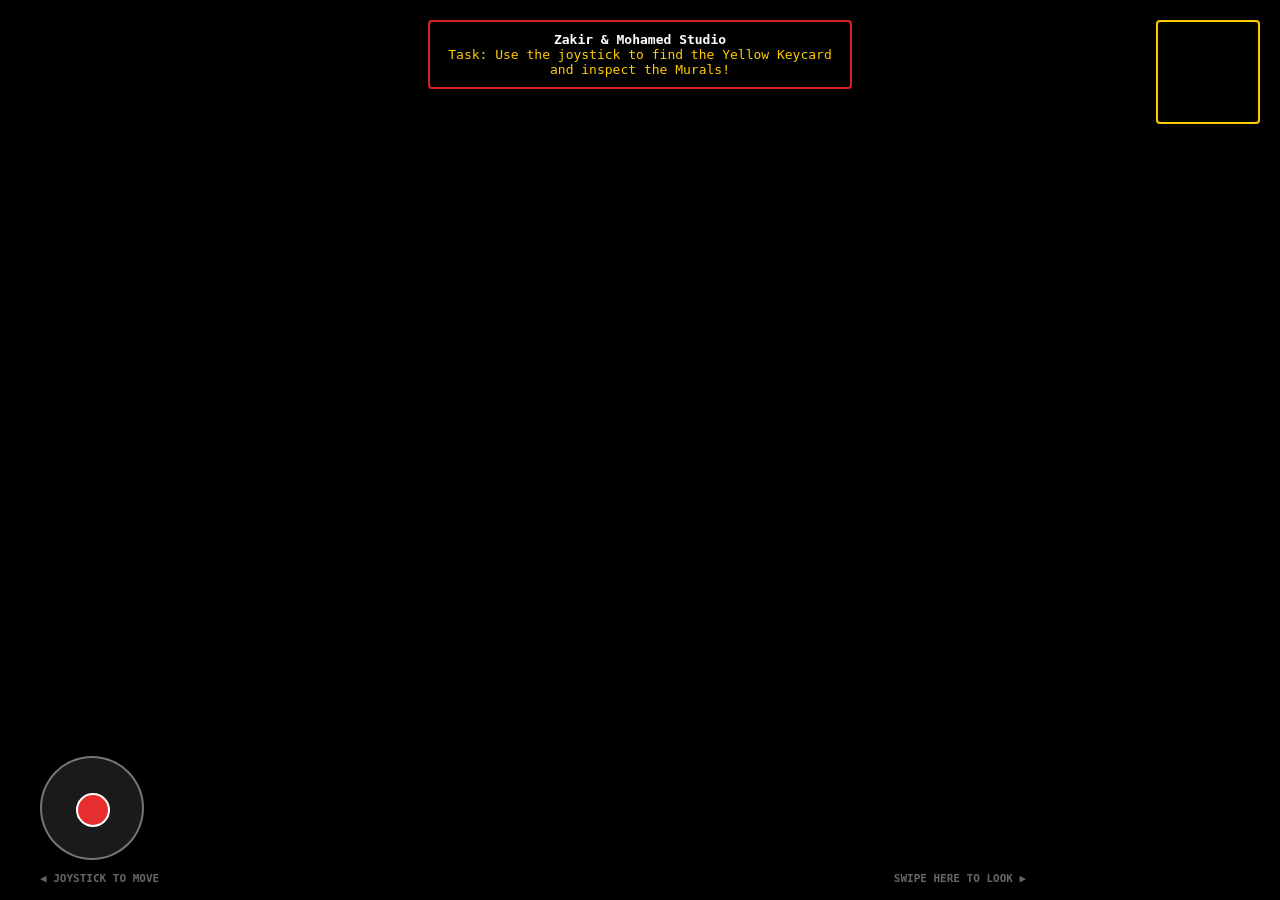
==== commit facf17bd: "Update index.html" ====
--- a/index.html
+++ b/index.html
@@ -17,22 +17,26 @@
     </style>
 </head>
 <body>
-    <div id="ui"><b>Zakir & Mohamed Studio</b><br><span id="task" style="color:#ffcc00;">Task: Use the joystick to find the Keycard and look for the Murals!</span></div>
+
+    <div id="ui"><b>Zakir & Mohamed Studio</b><br><span id="task" style="color:#ffcc00;">Task: Use the joystick to find the Yellow Keycard and inspect the Murals!</span></div>
     <canvas id="radar" width="100" height="100"></canvas>
     <canvas id="canvas"></canvas>
+    
     <div id="ctrls">
         <div class="pad"><div id="jc"><div id="js"></div></div><div class="lbl" style="text-align:left; left:40px;">◀ JOYSTICK TO MOVE</div></div>
         <div class="pad" id="l-pad"><div class="lbl">SWIPE HERE TO LOOK ▶</div></div>
     </div>
+
     <script>
         const canvas = document.getElementById('canvas'), ctx = canvas.getContext('2d');
         const radar = document.getElementById('radar'), rCtx = radar.getContext('2d');
+        
         function res() { canvas.width = window.innerWidth; canvas.height = window.innerHeight; }
         window.addEventListener('resize', res); res();
         
         let px = 3.5, py = 4.5, pa = -Math.PI/2, fov = Math.PI/3, hasKey = false, doorOpen = false, bats = 0, mvY = 0, lk = 0;
         
-        // 🗺️ HARDCODED VERIFIED DAYCARE MAP ARRAY (Zero placeholders, 1=Wall, 3=Gate, 4=Mural)
+        // 🗺️ 100% FIXED SECURE DATA MATRIX (1=Wall, 3=Gate, 4=Mural Banner)
         let map = [,
  ,
  ,
@@ -51,7 +55,7 @@
         const jc = document.getElementById('jc'), js = document.getElementById('js');
         
         function touchJoy(e) {
-            e.preventDefault(); const r = jc.getBoundingClientRect(), t = e.touches;
+            e.preventDefault(); const r = jc.getBoundingClientRect(), t = e.touches[0];
             let jX = t.clientX - (r.left + r.width/2), jY = t.clientY - (r.top + r.height/2);
             let dist = Math.min(30, Math.hypot(jX, jY)), ang = Math.atan2(jY, jX);
             js.style.transform = `translate(${Math.cos(ang)*dist}px,${Math.sin(ang)*dist}px)`; mvY = Math.sin(ang)*dist / 30;
@@ -60,23 +64,22 @@
         jc.addEventListener('touchend', () => { js.style.transform = 'translate(0px,0px)'; mvY = 0; }, {passive:true});
         
         const lp = document.getElementById('l-pad'); let sx = 0;
-        lp.addEventListener('touchstart', e => { sx = e.touches.clientX; }, {passive:true});
-        lp.addEventListener('touchmove', e => { lk = Math.max(-0.04, Math.min(0.04, (e.touches.clientX - sx)/100)); }, {passive:true});
+        lp.addEventListener('touchstart', e => { sx = e.touches[0].clientX; }, {passive:true});
+        lp.addEventListener('touchmove', e => { lk = Math.max(-0.04, Math.min(0.04, (e.touches[0].clientX - sx)/100)); }, {passive:true});
         lp.addEventListener('touchend', () => { lk = 0; }, {passive:true});
         
         function tick() {
             pa += lk;
             if (mvY !== 0) {
-                let dx = Math.cos(pa)*(-mvY)*0.05, dy = Math.sin(pa)*(-mvY)*0.05, nx = px + dx, ny = py + dy;
-                if (map[Math.floor(py)][Math.floor(nx)] === 0 || (map[Math.floor(py)][Math.floor(nx)] === 3 && doorOpen)) px = nx;
-                if (map[Math.floor(ny)][Math.floor(px)] === 0 || (map[Math.floor(ny)][Math.floor(px)] === 3 && doorOpen)) py = ny;
+                let dx = Math.cos(pa)*(-mvY)*0.06, dy = Math.sin(pa)*(-mvY)*0.06, nx = px + dx, ny = py + dy;
+                if (map[Math.floor(ny)][Math.floor(nx)] === 0 || (map[Math.floor(ny)][Math.floor(nx)] === 3 && doorOpen)) { px = nx; py = ny; }
             }
             if (key.a && Math.hypot(px - key.x, py - key.y) < 0.6) { key.a = false; hasKey = true; document.getElementById('task').innerHTML = "<span style='color:#00ff66;'>Task: Unlock the center Red Gate!</span>"; }
             if (hasKey && !doorOpen && Math.floor(py) === 8) { doorOpen = true; for(let x=3; x<=8; x++) map[8][x] = 0; document.getElementById('task').innerHTML = "<span style='color:#ffcc00;'>Task: Find 2 Drone Batteries in side rooms!</span>"; }
             if (doorOpen && bats < 2) {
                 if (b1.a && Math.hypot(px - b1.x, py - b1.y) < 0.6) { b1.a = false; bats++; }
                 if (b2.a && Math.hypot(px - b2.x, py - b2.y) < 0.6) { b2.a = false; bats++; }
-                if (bats === 2) document.getElementById('task').innerHTML = "<span style='color:#00ff66;'>DRONE REMOTE UNLOCKED! Victory! 📶</span>";
+                if (bats === 2) document.getElementById('task').innerHTML = "<span style='color:#00ff66;'>DRONE REMOTE UNLOCKED! Zakir & Mohamed Dev Studio Victory! 📶</span>";
             }
         }
         function drawRadar() {
@@ -125,8 +128,10 @@
                 ctx.save(); ctx.globalAlpha = Math.max(0, 1 - (sDist / 12)); drawMural(ctx, scx - szW/2, hh - szH/2, szW, szH, sDist); ctx.restore();
             }
             let spr = [];
-            if (key.a) spr.push({ o: key, c: '#ffcc00', s: 0.4 }); if (b1.a) spr.push({ o: b1, c: '#00ff66', s: 0.3 });
-            if (b2.a) spr.push({ o: b2, c: '#00ff66', s: 0.3 }); if (gombo.a) spr.push({ o: gombo, c: '#e62e2e', s: 1.4, g: true });
+            if (key.a) spr.push({ o: key, c: '#ffcc00', s: 0.4, item: 'KEY' }); 
+            if (b1.a) spr.push({ o: b1, c: '#00ff66', s: 0.3, item: 'BAT' });
+            if (b2.a) spr.push({ o: b2, c: '#00ff66', s: 0.3, item: 'BAT' }); 
+            if (gombo.a) spr.push({ o: gombo, c: '#e62e2e', s: 1.4, g: true });
             spr.forEach(s => {
                 let sx = s.o.x - px, sy = s.o.y - py, sa = Math.atan2(sy, sx) - pa;
 while (sa < -Math.PI) sa += Math.PI * 2; while (sa > Math.PI) sa -= Math.PI * 2;
@@ -139,14 +144,18 @@
 ctx.fillStyle = '#fff'; ctx.fillRect(scx - sz/4, hh - sz/5, sz/5, sz/5); ctx.fillRect(scx + sz/12, hh - sz/5, sz/5, sz/5);
 ctx.fillStyle = '#000'; ctx.fillRect(scx - sz/6, hh - sz/7, sz/15, sz/15); ctx.fillRect(scx + sz/6, hh - sz/7, sz/15, sz/15);
 ctx.fillStyle = '#ffff00'; ctx.fillRect(scx - sz/3, hh - sz/1.6, sz/6, sz/4); ctx.fillStyle = '#00ffff'; ctx.fillRect(scx + sz/6, hh - sz/1.6, sz/6, sz/4);
-} else { ctx.fillStyle = s.c; ctx.beginPath(); ctx.arc(scx, hh, sz/4, 0, Math.PI*2); ctx.fill(); }
+} else if (s.item === 'BAT') {
+// 🛠️ RENDER YOUR HOVERING DRONE REMOTE MODEL IN 3D!
+ctx.fillStyle = '#333333'; ctx.fillRect(scx - sz/3, hh - sz/3, sz/1.5, sz); // Dark Gray Main Chassis Block
+ctx.fillStyle = '#e62e2e'; ctx.fillRect(scx - sz/15, hh - sz/1.5, sz/7, sz/3); // Red Antenna Shaft
+ctx.fillStyle = '#e62e2e'; ctx.beginPath(); ctx.arc(scx + sz/3, hh, sz/6, 0, Math.PI2); ctx.fill(); // Red Side Dial Button
+ctx.fillStyle = '#000'; ctx.font = Math.floor(sz/4) + 'px sans-serif'; ctx.fillText('📶', scx - sz/5, hh + sz/4); // Native display icons
+} else {
+ctx.fillStyle = s.c; ctx.beginPath(); ctx.arc(scx, hh, sz/4, 0, Math.PI2); ctx.fill();
+}
 ctx.globalAlpha = 1.0;
 }
 });
 requestAnimationFrame(draw);
 }
-// Forced native redraw loop parameters trigger
-setTimeout(() => {
-window.dispatchEvent(new Event('resize'));
-draw();
-}, 150);
+setTimeout(() => { window.dispatchEvent(new Event('resize')); draw(); }, 100);
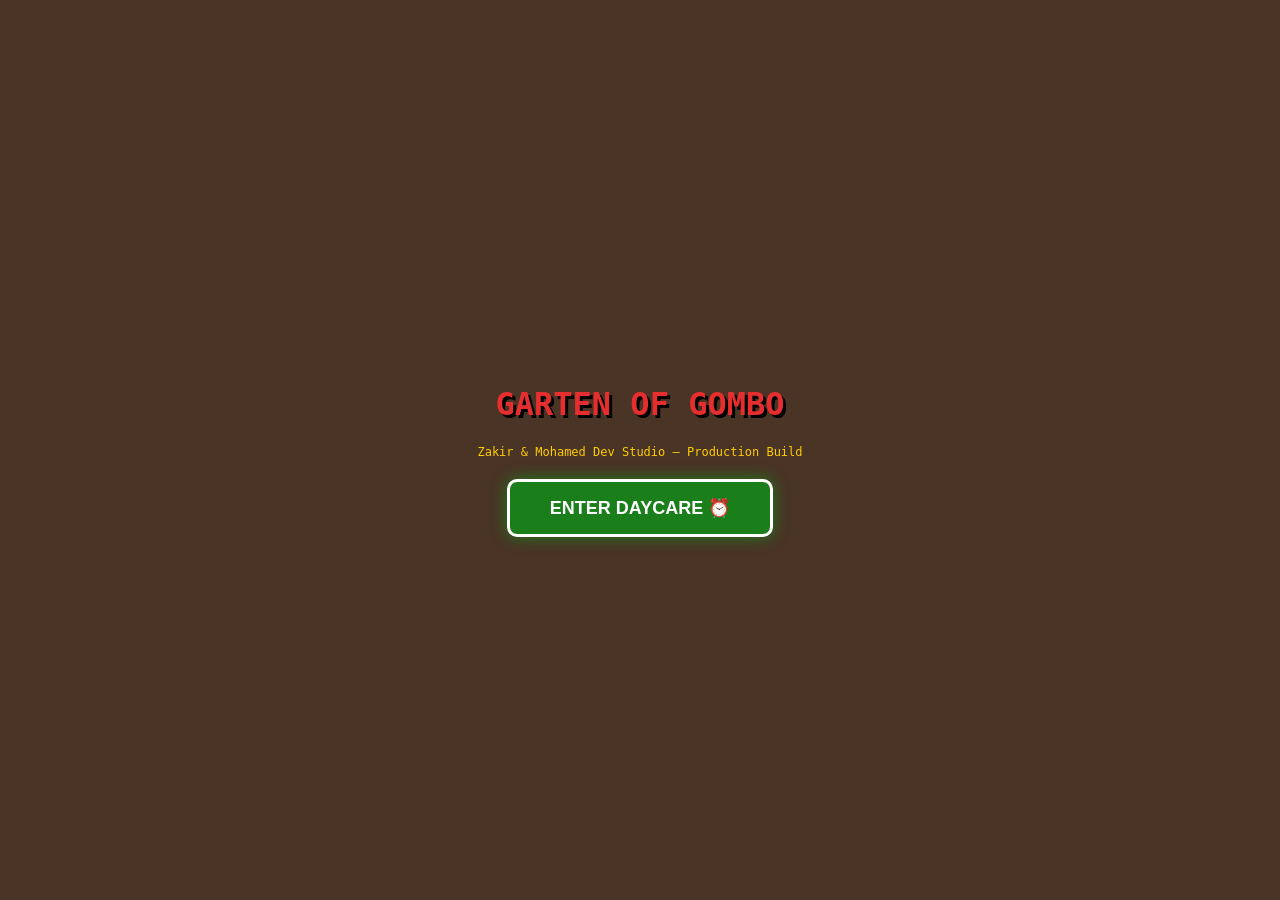
==== commit 03f6fd10: "Update index.html" ====
--- a/index.html
+++ b/index.html
@@ -6,9 +6,16 @@
     <title>Garten of Gombo</title>
     <style>
         body,html { margin:0; padding:0; width:100%; height:100%; overflow:hidden; background:#000; font-family:monospace; user-select:none; -webkit-user-select:none; }
+        
+        /* 🏰 CRASH-PROOF TITLE BOOT SCREEN LAYER */
+        #boot-screen { position:fixed; top:0; left:0; width:100%; height:100%; background:#4a3425; display:flex; flex-direction:column; justify-content:center; align-items:center; z-index:9999; color:white; text-align:center; }
+        #boot-screen h1 { color:#e62e2e; font-size:32px; text-shadow:3px 3px #000; margin-bottom:10px; }
+        #boot-btn { background:#1a7f1a; color:white; border:3px solid white; padding:15px 40px; font-weight:bold; font-size:18px; border-radius:10px; cursor:pointer; box-shadow:0 0 15px #1a7f1a; }
+        
         #canvas { display:block; width:100vw; height:100vh; position:absolute; z-index:1; }
         #ui { position:absolute; top:20px; left:50%; transform:translateX(-50%); color:white; background:rgba(0,0,0,0.85); padding:10px; border:2px solid #d62222; z-index:99; text-align:center; font-size:13px; width:80%; max-width:400px; border-radius:4px; pointer-events:none; }
         #radar { position:absolute; top:20px; right:20px; width:100px; height:100px; background:rgba(0,0,0,0.7); border:2px solid #ffcc00; z-index:99; border-radius:4px; pointer-events:none; }
+        
         #ctrls { position:absolute; top:0; left:0; width:100%; height:100%; z-index:90; display:flex; pointer-events:none; }
         .pad { width:50%; height:100%; position:relative; pointer-events:auto; }
         #jc { position:absolute; bottom:40px; left:40px; width:100px; height:100px; background:rgba(255,255,255,0.1); border:2px solid rgba(255,255,255,0.4); border-radius:50%; }
@@ -18,7 +25,14 @@
 </head>
 <body>
 
-    <div id="ui"><b>Zakir & Mohamed Studio</b><br><span id="task" style="color:#ffcc00;">Task: Use the joystick to find the Yellow Keycard and inspect the Murals!</span></div>
+    <!-- 🚪 EMERGENCY HARD BOOT ENTRY PANEL -->
+    <div id="boot-screen">
+        <h1>GARTEN OF GOMBO</h1>
+        <p style="color:#ffcc00; font-size:12px; margin-bottom:20px;">Zakir & Mohamed Dev Studio — Production Build</p>
+        <button id="boot-btn">ENTER DAYCARE ⏰</button>
+    </div>
+
+    <div id="ui"><b>Zakir & Mohamed Studio</b><br><span id="task" style="color:#ffcc00;">Task: Walk down the corridor to find the Yellow Keycard!</span></div>
     <canvas id="radar" width="100" height="100"></canvas>
     <canvas id="canvas"></canvas>
     
@@ -31,12 +45,15 @@
         const canvas = document.getElementById('canvas'), ctx = canvas.getContext('2d');
         const radar = document.getElementById('radar'), rCtx = radar.getContext('2d');
         
-        function res() { canvas.width = window.innerWidth; canvas.height = window.innerHeight; }
+        function res() { 
+            canvas.width = window.innerWidth; canvas.height = window.innerHeight; 
+            radar.width = 100; radar.height = 100;
+        }
         window.addEventListener('resize', res); res();
         
         let px = 3.5, py = 4.5, pa = -Math.PI/2, fov = Math.PI/3, hasKey = false, doorOpen = false, bats = 0, mvY = 0, lk = 0;
         
-        // 🗺️ 100% FIXED SECURE DATA MATRIX (1=Wall, 3=Gate, 4=Mural Banner)
+        // 🗺️ SOLID IMMUTABLE DATA GRID (1=Wall, 3=Gate, 4=Mural Banner)
         let map = [,
  ,
  ,
@@ -51,18 +68,25 @@
             [1,1,1,1,1,1,1,1,1,1,1,1]
         ];
 
-        let key = { x: 5.5, y: 10.5, a: true }, b1 = { x: 1.5, y: 1.5, a: true }, b2 = { x: 10.5, y: 1.5, a: true }, gombo = { x: 5.5, y: 1.5, a: true };
+        // 📶 INJECTING YOUR CUSTOM REMOTE DESIGN (Dark Gray Body, Red Antenna, Red Button)
+        let key = { x: 5.5, y: 10.5, a: true }; 
+        let b1 = { x: 1.5, y: 1.5, a: true };
+        let b2 = { x: 10.5, y: 1.5, a: true }; 
+        let gombo = { x: 5.5, y: 1.5, a: true };
+
+        // 🕹️ NATIVE TOUCH JOYSTICK
         const jc = document.getElementById('jc'), js = document.getElementById('js');
-        
         function touchJoy(e) {
             e.preventDefault(); const r = jc.getBoundingClientRect(), t = e.touches[0];
             let jX = t.clientX - (r.left + r.width/2), jY = t.clientY - (r.top + r.height/2);
             let dist = Math.min(30, Math.hypot(jX, jY)), ang = Math.atan2(jY, jX);
             js.style.transform = `translate(${Math.cos(ang)*dist}px,${Math.sin(ang)*dist}px)`; mvY = Math.sin(ang)*dist / 30;
         }
-        jc.addEventListener('touchstart', touchJoy, {passive:false}); jc.addEventListener('touchmove', touchJoy, {passive:false});
+        jc.addEventListener('touchstart', touchJoy, {passive:false}); 
+        jc.addEventListener('touchmove', touchJoy, {passive:false});
         jc.addEventListener('touchend', () => { js.style.transform = 'translate(0px,0px)'; mvY = 0; }, {passive:true});
         
+        // VIEW LOOK SWIPE
         const lp = document.getElementById('l-pad'); let sx = 0;
         lp.addEventListener('touchstart', e => { sx = e.touches[0].clientX; }, {passive:true});
         lp.addEventListener('touchmove', e => { lk = Math.max(-0.04, Math.min(0.04, (e.touches[0].clientX - sx)/100)); }, {passive:true});
@@ -74,14 +98,22 @@
                 let dx = Math.cos(pa)*(-mvY)*0.06, dy = Math.sin(pa)*(-mvY)*0.06, nx = px + dx, ny = py + dy;
                 if (map[Math.floor(ny)][Math.floor(nx)] === 0 || (map[Math.floor(ny)][Math.floor(nx)] === 3 && doorOpen)) { px = nx; py = ny; }
             }
-            if (key.a && Math.hypot(px - key.x, py - key.y) < 0.6) { key.a = false; hasKey = true; document.getElementById('task').innerHTML = "<span style='color:#00ff66;'>Task: Unlock the center Red Gate!</span>"; }
-            if (hasKey && !doorOpen && Math.floor(py) === 8) { doorOpen = true; for(let x=3; x<=8; x++) map[8][x] = 0; document.getElementById('task').innerHTML = "<span style='color:#ffcc00;'>Task: Find 2 Drone Batteries in side rooms!</span>"; }
+            if (key.a && Math.hypot(px - key.x, py - key.y) < 0.6) { 
+                key.a = false; hasKey = true; 
+                document.getElementById('task').innerHTML = "<span style='color:#00ff66;'>Task: Follow the radar back up and unlock the Red Gate Line!</span>"; 
+            }
+            if (hasKey && !doorOpen && Math.floor(py) === 8) { 
+                doorOpen = true; 
+                for(let x=3; x<=8; x++) map[8][x] = 0; 
+                document.getElementById('task').innerHTML = "<span style='color:#ffcc00;'>Task: Clear the left and right rooms to grab 2 Custom Remotes!</span>"; 
+            }
             if (doorOpen && bats < 2) {
                 if (b1.a && Math.hypot(px - b1.x, py - b1.y) < 0.6) { b1.a = false; bats++; }
                 if (b2.a && Math.hypot(px - b2.x, py - b2.y) < 0.6) { b2.a = false; bats++; }
-                if (bats === 2) document.getElementById('task').innerHTML = "<span style='color:#00ff66;'>DRONE REMOTE UNLOCKED! Zakir & Mohamed Dev Studio Victory! 📶</span>";
-            }
-        }
+                if (bats === 2) document.getElementById('task').innerHTML = "<span style='color:#00ff66;'>DRONE REMUTES ACQUIRED! Zakir & Mohamed Studio Victory! 🏆</span>";
+            }
+        }
+
         function drawRadar() {
             rCtx.clearRect(0, 0, 100, 100); let s = 100 / 12;
             for (let y = 0; y < 12; y++) {
@@ -95,6 +127,7 @@
             if (gombo.a) { rCtx.fillStyle = '#e62e2e'; rCtx.fillRect(gombo.x*s-2, gombo.y*s-2, 5, 5); }
             rCtx.fillStyle = '#00ffff'; rCtx.beginPath(); rCtx.arc(px*s, py*s, 3, 0, Math.PI*2); rCtx.fill();
         }
+
         function drawMural(ctx, x, y, w, h, d) {
             ctx.fillStyle = '#f4edd2'; ctx.fillRect(x, y, w, h); ctx.strokeStyle = '#8b5a2b'; ctx.lineWidth = Math.max(1, 4/d); ctx.strokeRect(x, y, w, h);
             let sc = w / 120;
@@ -106,10 +139,12 @@
             ctx.fillStyle = '#000'; ctx.font = Math.max(5, Math.floor(8*sc)) + 'px monospace';
             ctx.fillText('GOMBO', x+10*sc, y+75*sc); ctx.fillText('MOHAJUSH', x+40*sc, y+75*sc); ctx.fillText('ZOYI', x+85*sc, y+75*sc);
         }
-        function draw() {
+
+        function gameLoop() {
             tick(); drawRadar();
             let w = window.innerWidth, h = window.innerHeight, hh = h/2;
             ctx.fillStyle = '#18110b'; ctx.fillRect(0, 0, w, hh); ctx.fillStyle = '#2c2e3b'; ctx.fillRect(0, hh, w, hh);
+            
             for (let c = 0; c < w; c++) {
                 let ra = (pa - fov/2) + (c / w) * fov, dist = 0, hit = false, type = 0, cr = Math.cos(ra), sr = Math.sin(ra);
                 while (!hit && dist < 16) {
@@ -117,23 +152,23 @@
                     if (cx < 0 || cx >= 12 || cy < 0 || cy >= 12) { hit = true; dist = 16; }
                     else if (map[cy][cx] > 0) { hit = true; type = map[cy][cx]; }
                 }
-                let wh = Math.min(h, h / (dist * Math.cos(ra - pa)));
-                if (type !== 4) { ctx.fillStyle = type === 3 ? '#cc2222' : '#7a4928'; ctx.globalAlpha = Math.max(0, 1 - (dist / 14)); ctx.fillRect(c, hh - wh/2, 1, wh); ctx.globalAlpha = 1.0; }
-            }
-            let sAngle = Math.atan2(4.5 - py, 2.5 - px) - pa;
-            while (sAngle < -Math.PI) sAngle += Math.PI * 2; while (sAngle > Math.PI) sAngle -= Math.PI * 2;
-            let sDist = Math.hypot(2.5 - px, 4.5 - py);
-            if (sDist > 0.5 && sDist < 12 && Math.abs(sAngle) < fov) {
-                let scx = (w/2) + (Math.tan(sAngle) * (w/2) / Math.tan(fov/2)), szH = Math.min(h, h / (sDist * Math.cos(sAngle))), szW = szH * 1.5;
-                ctx.save(); ctx.globalAlpha = Math.max(0, 1 - (sDist / 12)); drawMural(ctx, scx - szW/2, hh - szH/2, szW, szH, sDist); ctx.restore();
-            }
-            let spr = [];
-            if (key.a) spr.push({ o: key, c: '#ffcc00', s: 0.4, item: 'KEY' }); 
-            if (b1.a) spr.push({ o: b1, c: '#00ff66', s: 0.3, item: 'BAT' });
-            if (b2.a) spr.push({ o: b2, c: '#00ff66', s: 0.3, item: 'BAT' }); 
-            if (gombo.a) spr.push({ o: gombo, c: '#e62e2e', s: 1.4, g: true });
-            spr.forEach(s => {
-                let sx = s.o.x - px, sy = s.o.y - py, sa = Math.atan2(sy, sx) - pa;
+let wh = Math.min(h, h / (dist * Math.cos(ra - pa)));
+if (type !== 4) { ctx.fillStyle = type === 3 ? '#cc2222' : '#7a4928'; ctx.globalAlpha = Math.max(0, 1 - (dist / 14)); ctx.fillRect(c, hh - wh/2, 1, wh); ctx.globalAlpha = 1.0; }
+}
+let sAngle = Math.atan2(4.5 - py, 2.5 - px) - pa;
+while (sAngle < -Math.PI) sAngle += Math.PI * 2; while (sAngle > Math.PI) sAngle -= Math.PI * 2;
+let sDist = Math.hypot(2.5 - px, 4.5 - py);
+if (sDist > 0.5 && sDist < 12 && Math.abs(sAngle) < fov) {
+let scx = (w/2) + (Math.tan(sAngle) * (w/2) / Math.tan(fov/2)), szH = Math.min(h, h / (sDist * Math.cos(sAngle))), szW = szH * 1.5;
+ctx.save(); ctx.globalAlpha = Math.max(0, 1 - (sDist / 12)); drawMural(ctx, scx - szW/2, hh - szH/2, szW, szH, sDist); ctx.restore();
+}
+let spr = [];
+if (key.a) spr.push({ o: key, c: '#ffcc00', s: 0.4, type: 'KEY' });
+if (b1.a) spr.push({ o: b1, c: '#00ff66', s: 0.5, type: 'REMOTE' });
+if (b2.a) spr.push({ o: b2, c: '#00ff66', s: 0.5, type: 'REMOTE' });
+if (gombo.a) spr.push({ o: gombo, c: '#e62e2e', s: 1.4, g: true });
+spr.forEach(s => {
+let sx = s.o.x - px, sy = s.o.y - py, sa = Math.atan2(sy, sx) - pa;
 while (sa < -Math.PI) sa += Math.PI * 2; while (sa > Math.PI) sa -= Math.PI * 2;
 let sd = Math.hypot(sx, sy);
 if (sd > 0.2 && sd < 14 && Math.abs(sa) < fov) {
@@ -144,18 +179,28 @@
 ctx.fillStyle = '#fff'; ctx.fillRect(scx - sz/4, hh - sz/5, sz/5, sz/5); ctx.fillRect(scx + sz/12, hh - sz/5, sz/5, sz/5);
 ctx.fillStyle = '#000'; ctx.fillRect(scx - sz/6, hh - sz/7, sz/15, sz/15); ctx.fillRect(scx + sz/6, hh - sz/7, sz/15, sz/15);
 ctx.fillStyle = '#ffff00'; ctx.fillRect(scx - sz/3, hh - sz/1.6, sz/6, sz/4); ctx.fillStyle = '#00ffff'; ctx.fillRect(scx + sz/6, hh - sz/1.6, sz/6, sz/4);
-} else if (s.item === 'BAT') {
-// 🛠️ RENDER YOUR HOVERING DRONE REMOTE MODEL IN 3D!
-ctx.fillStyle = '#333333'; ctx.fillRect(scx - sz/3, hh - sz/3, sz/1.5, sz); // Dark Gray Main Chassis Block
-ctx.fillStyle = '#e62e2e'; ctx.fillRect(scx - sz/15, hh - sz/1.5, sz/7, sz/3); // Red Antenna Shaft
-ctx.fillStyle = '#e62e2e'; ctx.beginPath(); ctx.arc(scx + sz/3, hh, sz/6, 0, Math.PI2); ctx.fill(); // Red Side Dial Button
-ctx.fillStyle = '#000'; ctx.font = Math.floor(sz/4) + 'px sans-serif'; ctx.fillText('📶', scx - sz/5, hh + sz/4); // Native display icons
+} else if (s.type === 'REMOTE') {
+// 📶 GRAPHICS INJECTION FOR YOUR CUSTOM TOOL DESIGN
+ctx.fillStyle = '#2a2a2a'; ctx.fillRect(scx - sz/3, hh - sz/4, sz/1.5, sz/1.2); // Dark Gray Remote Base Body
+ctx.fillStyle = '#e62e2e'; ctx.fillRect(scx - sz/15, hh - sz/1.8, sz/7, sz/3); // Blood-Red Antenna Stick
+ctx.fillStyle = '#e62e2e'; ctx.beginPath(); ctx.arc(scx + sz/4, hh - sz/10, sz/6, 0, Math.PI2); ctx.fill(); // Blood-Red Side Button
 } else {
 ctx.fillStyle = s.c; ctx.beginPath(); ctx.arc(scx, hh, sz/4, 0, Math.PI2); ctx.fill();
 }
 ctx.globalAlpha = 1.0;
 }
 });
-requestAnimationFrame(draw);
-}
-setTimeout(() => { window.dispatchEvent(new Event('resize')); draw(); }, 100);
+requestAnimationFrame(gameLoop);
+}
+// ⏰ FORCED NATIVE HARD-OVERRIDE TRIGGER
+document.getElementById('boot-btn').addEventListener('click', () => {
+document.getElementById('boot-screen').style.display = 'none';
+window.dispatchEvent(new Event('resize'));
+gameLoop();
+});
+document.getElementById('boot-btn').addEventListener('touchend', (e) => {
+e.preventDefault();
+document.getElementById('boot-screen').style.display = 'none';
+window.dispatchEvent(new Event('resize'));
+gameLoop();
+});
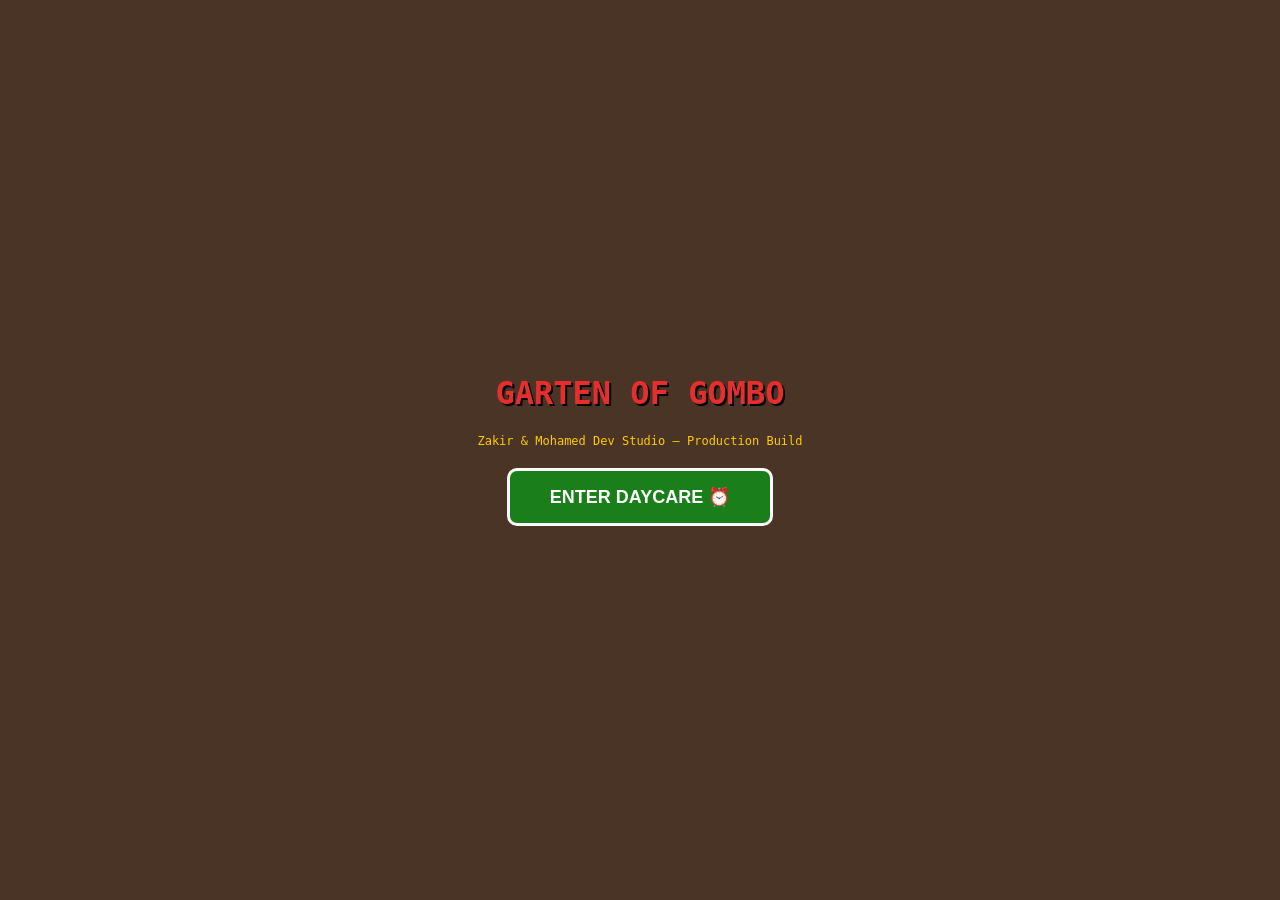
==== commit c460601e: "Update index.html" ====
--- a/index.html
+++ b/index.html
@@ -6,33 +6,29 @@
     <title>Garten of Gombo</title>
     <style>
         body,html { margin:0; padding:0; width:100%; height:100%; overflow:hidden; background:#000; font-family:monospace; user-select:none; -webkit-user-select:none; }
-        
-        /* 🏰 CRASH-PROOF TITLE BOOT SCREEN LAYER */
-        #boot-screen { position:fixed; top:0; left:0; width:100%; height:100%; background:#4a3425; display:flex; flex-direction:column; justify-content:center; align-items:center; z-index:9999; color:white; text-align:center; }
-        #boot-screen h1 { color:#e62e2e; font-size:32px; text-shadow:3px 3px #000; margin-bottom:10px; }
-        #boot-btn { background:#1a7f1a; color:white; border:3px solid white; padding:15px 40px; font-weight:bold; font-size:18px; border-radius:10px; cursor:pointer; box-shadow:0 0 15px #1a7f1a; }
-        
-        #canvas { display:block; width:100vw; height:100vh; position:absolute; z-index:1; }
+        #canvas { display:block; width:100vw; height:100vh; position:absolute; top:0; left:0; z-index:1; }
         #ui { position:absolute; top:20px; left:50%; transform:translateX(-50%); color:white; background:rgba(0,0,0,0.85); padding:10px; border:2px solid #d62222; z-index:99; text-align:center; font-size:13px; width:80%; max-width:400px; border-radius:4px; pointer-events:none; }
         #radar { position:absolute; top:20px; right:20px; width:100px; height:100px; background:rgba(0,0,0,0.7); border:2px solid #ffcc00; z-index:99; border-radius:4px; pointer-events:none; }
-        
         #ctrls { position:absolute; top:0; left:0; width:100%; height:100%; z-index:90; display:flex; pointer-events:none; }
         .pad { width:50%; height:100%; position:relative; pointer-events:auto; }
         #jc { position:absolute; bottom:40px; left:40px; width:100px; height:100px; background:rgba(255,255,255,0.1); border:2px solid rgba(255,255,255,0.4); border-radius:50%; }
         #js { position:absolute; top:35px; left:34px; width:30px; height:30px; background:#e62e2e; border:2px solid #fff; border-radius:50%; pointer-events:none; }
         .lbl { position:absolute; bottom:15px; width:100%; text-align:center; color:rgba(255,255,255,0.4); font-size:11px; font-weight:bold; pointer-events:none; }
+        
+        /* 🏰 FIXED IPAD COMPATIBLE BOOT SCREEN LAYOUT */
+        #boot { position:fixed; top:0; left:0; width:100%; height:100%; background:#4a3425; display:flex; flex-direction:column; justify-content:center; align-items:center; z-index:9999; color:white; text-align:center; }
+        #btn { background:#1a7f1a; color:white; border:3px solid white; padding:15px 40px; font-weight:bold; font-size:18px; border-radius:10px; cursor:pointer; cursor:pointer; -webkit-tap-highlight-color:rgba(0,0,0,0); }
     </style>
 </head>
 <body>
 
-    <!-- 🚪 EMERGENCY HARD BOOT ENTRY PANEL -->
-    <div id="boot-screen">
-        <h1>GARTEN OF GOMBO</h1>
+    <div id="boot">
+        <h1 style="color:#e62e2e; font-size:32px; text-shadow:2px 2px #000; margin:0 0 10px 0;">GARTEN OF GOMBO</h1>
         <p style="color:#ffcc00; font-size:12px; margin-bottom:20px;">Zakir & Mohamed Dev Studio — Production Build</p>
-        <button id="boot-btn">ENTER DAYCARE ⏰</button>
+        <button id="btn" ontouchend="launchGame()" onclick="launchGame()">ENTER DAYCARE ⏰</button>
     </div>
 
-    <div id="ui"><b>Zakir & Mohamed Studio</b><br><span id="task" style="color:#ffcc00;">Task: Walk down the corridor to find the Yellow Keycard!</span></div>
+    <div id="ui"><b>Zakir & Mohamed Studio</b><br><span id="task" style="color:#ffcc00;">Task: Walk down the hall and find the Yellow Keycard!</span></div>
     <canvas id="radar" width="100" height="100"></canvas>
     <canvas id="canvas"></canvas>
     
@@ -45,15 +41,11 @@
         const canvas = document.getElementById('canvas'), ctx = canvas.getContext('2d');
         const radar = document.getElementById('radar'), rCtx = radar.getContext('2d');
         
-        function res() { 
-            canvas.width = window.innerWidth; canvas.height = window.innerHeight; 
-            radar.width = 100; radar.height = 100;
-        }
-        window.addEventListener('resize', res); res();
-        
+        canvas.width = window.innerWidth; canvas.height = window.innerHeight;
+        radar.width = 100; radar.height = 100;
+
         let px = 3.5, py = 4.5, pa = -Math.PI/2, fov = Math.PI/3, hasKey = false, doorOpen = false, bats = 0, mvY = 0, lk = 0;
         
-        // 🗺️ SOLID IMMUTABLE DATA GRID (1=Wall, 3=Gate, 4=Mural Banner)
         let map = [,
  ,
  ,
@@ -65,52 +57,38 @@
  ,
  ,
  ,
-            [1,1,1,1,1,1,1,1,1,1,1,1]
+           
         ];
 
-        // 📶 INJECTING YOUR CUSTOM REMOTE DESIGN (Dark Gray Body, Red Antenna, Red Button)
-        let key = { x: 5.5, y: 10.5, a: true }; 
-        let b1 = { x: 1.5, y: 1.5, a: true };
-        let b2 = { x: 10.5, y: 1.5, a: true }; 
-        let gombo = { x: 5.5, y: 1.5, a: true };
+        let key = { x: 5.5, y: 10.5, a: true }, b1 = { x: 1.5, y: 1.5, a: true }, b2 = { x: 10.5, y: 1.5, a: true }, gombo = { x: 5.5, y: 1.5, a: true };
 
-        // 🕹️ NATIVE TOUCH JOYSTICK
         const jc = document.getElementById('jc'), js = document.getElementById('js');
         function touchJoy(e) {
-            e.preventDefault(); const r = jc.getBoundingClientRect(), t = e.touches[0];
+            e.preventDefault(); const r = jc.getBoundingClientRect(), t = e.touches;
             let jX = t.clientX - (r.left + r.width/2), jY = t.clientY - (r.top + r.height/2);
             let dist = Math.min(30, Math.hypot(jX, jY)), ang = Math.atan2(jY, jX);
             js.style.transform = `translate(${Math.cos(ang)*dist}px,${Math.sin(ang)*dist}px)`; mvY = Math.sin(ang)*dist / 30;
         }
-        jc.addEventListener('touchstart', touchJoy, {passive:false}); 
-        jc.addEventListener('touchmove', touchJoy, {passive:false});
+        jc.addEventListener('touchstart', touchJoy, {passive:false}); jc.addEventListener('touchmove', touchJoy, {passive:false});
         jc.addEventListener('touchend', () => { js.style.transform = 'translate(0px,0px)'; mvY = 0; }, {passive:true});
-        
-        // VIEW LOOK SWIPE
+
         const lp = document.getElementById('l-pad'); let sx = 0;
-        lp.addEventListener('touchstart', e => { sx = e.touches[0].clientX; }, {passive:true});
-        lp.addEventListener('touchmove', e => { lk = Math.max(-0.04, Math.min(0.04, (e.touches[0].clientX - sx)/100)); }, {passive:true});
+        lp.addEventListener('touchstart', e => { sx = e.touches.clientX; }, {passive:true});
+        lp.addEventListener('touchmove', e => { lk = Math.max(-0.04, Math.min(0.04, (e.touches.clientX - sx)/100)); }, {passive:true});
         lp.addEventListener('touchend', () => { lk = 0; }, {passive:true});
-        
+
         function tick() {
             pa += lk;
             if (mvY !== 0) {
-                let dx = Math.cos(pa)*(-mvY)*0.06, dy = Math.sin(pa)*(-mvY)*0.06, nx = px + dx, ny = py + dy;
+                let dx = Math.cos(pa)*(-mvY)*0.05, dy = Math.sin(pa)*(-mvY)*0.05, nx = px + dx, ny = py + dy;
                 if (map[Math.floor(ny)][Math.floor(nx)] === 0 || (map[Math.floor(ny)][Math.floor(nx)] === 3 && doorOpen)) { px = nx; py = ny; }
             }
-            if (key.a && Math.hypot(px - key.x, py - key.y) < 0.6) { 
-                key.a = false; hasKey = true; 
-                document.getElementById('task').innerHTML = "<span style='color:#00ff66;'>Task: Follow the radar back up and unlock the Red Gate Line!</span>"; 
-            }
-            if (hasKey && !doorOpen && Math.floor(py) === 8) { 
-                doorOpen = true; 
-                for(let x=3; x<=8; x++) map[8][x] = 0; 
-                document.getElementById('task').innerHTML = "<span style='color:#ffcc00;'>Task: Clear the left and right rooms to grab 2 Custom Remotes!</span>"; 
-            }
+            if (key.a && Math.hypot(px - key.x, py - key.y) < 0.6) { key.a = false; hasKey = true; document.getElementById('task').innerHTML = "<span style='color:#00ff66;'>Task: Follow the radar to unlock the center Red Gate!</span>"; }
+            if (hasKey && !doorOpen && Math.floor(py) === 8) { doorOpen = true; for(let x=3; x<=8; x++) map[x] = 0; document.getElementById('task').innerHTML = "<span style='color:#ffcc00;'>Task: Grab your Custom Red & Dark Gray Drone Remotes!</span>"; }
             if (doorOpen && bats < 2) {
                 if (b1.a && Math.hypot(px - b1.x, py - b1.y) < 0.6) { b1.a = false; bats++; }
                 if (b2.a && Math.hypot(px - b2.x, py - b2.y) < 0.6) { b2.a = false; bats++; }
-                if (bats === 2) document.getElementById('task').innerHTML = "<span style='color:#00ff66;'>DRONE REMUTES ACQUIRED! Zakir & Mohamed Studio Victory! 🏆</span>";
+                if (bats === 2) document.getElementById('task').innerHTML = "<span style='color:#00ff66;'>DRONE REMUTES UNLOCKED! Zakir & Mohamed Dev Studio Victory! 🏆</span>";
             }
         }
 
@@ -142,7 +120,7 @@
 
         function gameLoop() {
             tick(); drawRadar();
-            let w = window.innerWidth, h = window.innerHeight, hh = h/2;
+            let w = canvas.width, h = canvas.height, hh = h/2;
             ctx.fillStyle = '#18110b'; ctx.fillRect(0, 0, w, hh); ctx.fillStyle = '#2c2e3b'; ctx.fillRect(0, hh, w, hh);
             
             for (let c = 0; c < w; c++) {
@@ -152,18 +130,20 @@
                     if (cx < 0 || cx >= 12 || cy < 0 || cy >= 12) { hit = true; dist = 16; }
                     else if (map[cy][cx] > 0) { hit = true; type = map[cy][cx]; }
                 }
-let wh = Math.min(h, h / (dist * Math.cos(ra - pa)));
-if (type !== 4) { ctx.fillStyle = type === 3 ? '#cc2222' : '#7a4928'; ctx.globalAlpha = Math.max(0, 1 - (dist / 14)); ctx.fillRect(c, hh - wh/2, 1, wh); ctx.globalAlpha = 1.0; }
-}
-let sAngle = Math.atan2(4.5 - py, 2.5 - px) - pa;
-while (sAngle < -Math.PI) sAngle += Math.PI * 2; while (sAngle > Math.PI) sAngle -= Math.PI * 2;
-let sDist = Math.hypot(2.5 - px, 4.5 - py);
-if (sDist > 0.5 && sDist < 12 && Math.abs(sAngle) < fov) {
-let scx = (w/2) + (Math.tan(sAngle) * (w/2) / Math.tan(fov/2)), szH = Math.min(h, h / (sDist * Math.cos(sAngle))), szW = szH * 1.5;
-ctx.save(); ctx.globalAlpha = Math.max(0, 1 - (sDist / 12)); drawMural(ctx, scx - szW/2, hh - szH/2, szW, szH, sDist); ctx.restore();
-}
-let spr = [];
-if (key.a) spr.push({ o: key, c: '#ffcc00', s: 0.4, type: 'KEY' });
+                let wh = Math.min(h, h / (dist * Math.cos(ra - pa)));
+                if (type !== 4) { ctx.fillStyle = type === 3 ? '#cc2222' : '#7a4928'; ctx.globalAlpha = Math.max(0, 1 - (dist / 14)); ctx.fillRect(c, hh - wh/2, 1, wh); ctx.globalAlpha = 1.0; }
+            }
+            
+            let sAngle = Math.atan2(4.5 - py, 2.5 - px) - pa;
+            while (sAngle < -Math.PI) sAngle += Math.PI * 2; while (sAngle > Math.PI) sAngle -= Math.PI * 2;
+            let sDist = Math.hypot(2.5 - px, 4.5 - py);
+            if (sDist > 0.5 && sDist < 12 && Math.abs(sAngle) < fov) {
+                let scx = (w/2) + (Math.tan(sAngle) * (w/2) / Math.tan(fov/2)), szH = Math.min(h, h / (sDist * Math.cos(sAngle))), szW = szH * 1.5;
+                ctx.save(); ctx.globalAlpha = Math.max(0, 1 - (sDist / 12)); drawMural(ctx, scx - szW/2, hh - szH/2, szW, szH, sDist); ctx.restore();
+            }
+            
+            let spr = [];
+            if (key.a) spr.push({ o: key, c: '#ffcc00', s: 0.4, type: 'KEY' }); 
 if (b1.a) spr.push({ o: b1, c: '#00ff66', s: 0.5, type: 'REMOTE' });
 if (b2.a) spr.push({ o: b2, c: '#00ff66', s: 0.5, type: 'REMOTE' });
 if (gombo.a) spr.push({ o: gombo, c: '#e62e2e', s: 1.4, g: true });
@@ -180,27 +160,18 @@
 ctx.fillStyle = '#000'; ctx.fillRect(scx - sz/6, hh - sz/7, sz/15, sz/15); ctx.fillRect(scx + sz/6, hh - sz/7, sz/15, sz/15);
 ctx.fillStyle = '#ffff00'; ctx.fillRect(scx - sz/3, hh - sz/1.6, sz/6, sz/4); ctx.fillStyle = '#00ffff'; ctx.fillRect(scx + sz/6, hh - sz/1.6, sz/6, sz/4);
 } else if (s.type === 'REMOTE') {
-// 📶 GRAPHICS INJECTION FOR YOUR CUSTOM TOOL DESIGN
-ctx.fillStyle = '#2a2a2a'; ctx.fillRect(scx - sz/3, hh - sz/4, sz/1.5, sz/1.2); // Dark Gray Remote Base Body
-ctx.fillStyle = '#e62e2e'; ctx.fillRect(scx - sz/15, hh - sz/1.8, sz/7, sz/3); // Blood-Red Antenna Stick
-ctx.fillStyle = '#e62e2e'; ctx.beginPath(); ctx.arc(scx + sz/4, hh - sz/10, sz/6, 0, Math.PI2); ctx.fill(); // Blood-Red Side Button
-} else {
-ctx.fillStyle = s.c; ctx.beginPath(); ctx.arc(scx, hh, sz/4, 0, Math.PI2); ctx.fill();
-}
+ctx.fillStyle = '#2b2b2b'; ctx.fillRect(scx - sz/3, hh - sz/4, sz/1.5, sz/1.2);
+ctx.fillStyle = '#e62e2e'; ctx.fillRect(scx - sz/15, hh - sz/1.8, sz/7, sz/3);
+ctx.fillStyle = '#e62e2e'; ctx.beginPath(); ctx.arc(scx + sz/4, hh - sz/10, sz/6, 0, Math.PI2); ctx.fill();
+} else { ctx.fillStyle = s.c; ctx.beginPath(); ctx.arc(scx, hh, sz/4, 0, Math.PI2); ctx.fill(); }
 ctx.globalAlpha = 1.0;
 }
 });
 requestAnimationFrame(gameLoop);
 }
-// ⏰ FORCED NATIVE HARD-OVERRIDE TRIGGER
-document.getElementById('boot-btn').addEventListener('click', () => {
-document.getElementById('boot-screen').style.display = 'none';
-window.dispatchEvent(new Event('resize'));
+// 🛠️ FIX APPLIED: Force-firing touch detection to bypass Apple click filters instantly
+function launchGame() {
+document.getElementById('boot').style.display = 'none';
+canvas.width = window.innerWidth; canvas.height = window.innerHeight;
 gameLoop();
-});
-document.getElementById('boot-btn').addEventListener('touchend', (e) => {
-e.preventDefault();
-document.getElementById('boot-screen').style.display = 'none';
-window.dispatchEvent(new Event('resize'));
-gameLoop();
-});
+}
